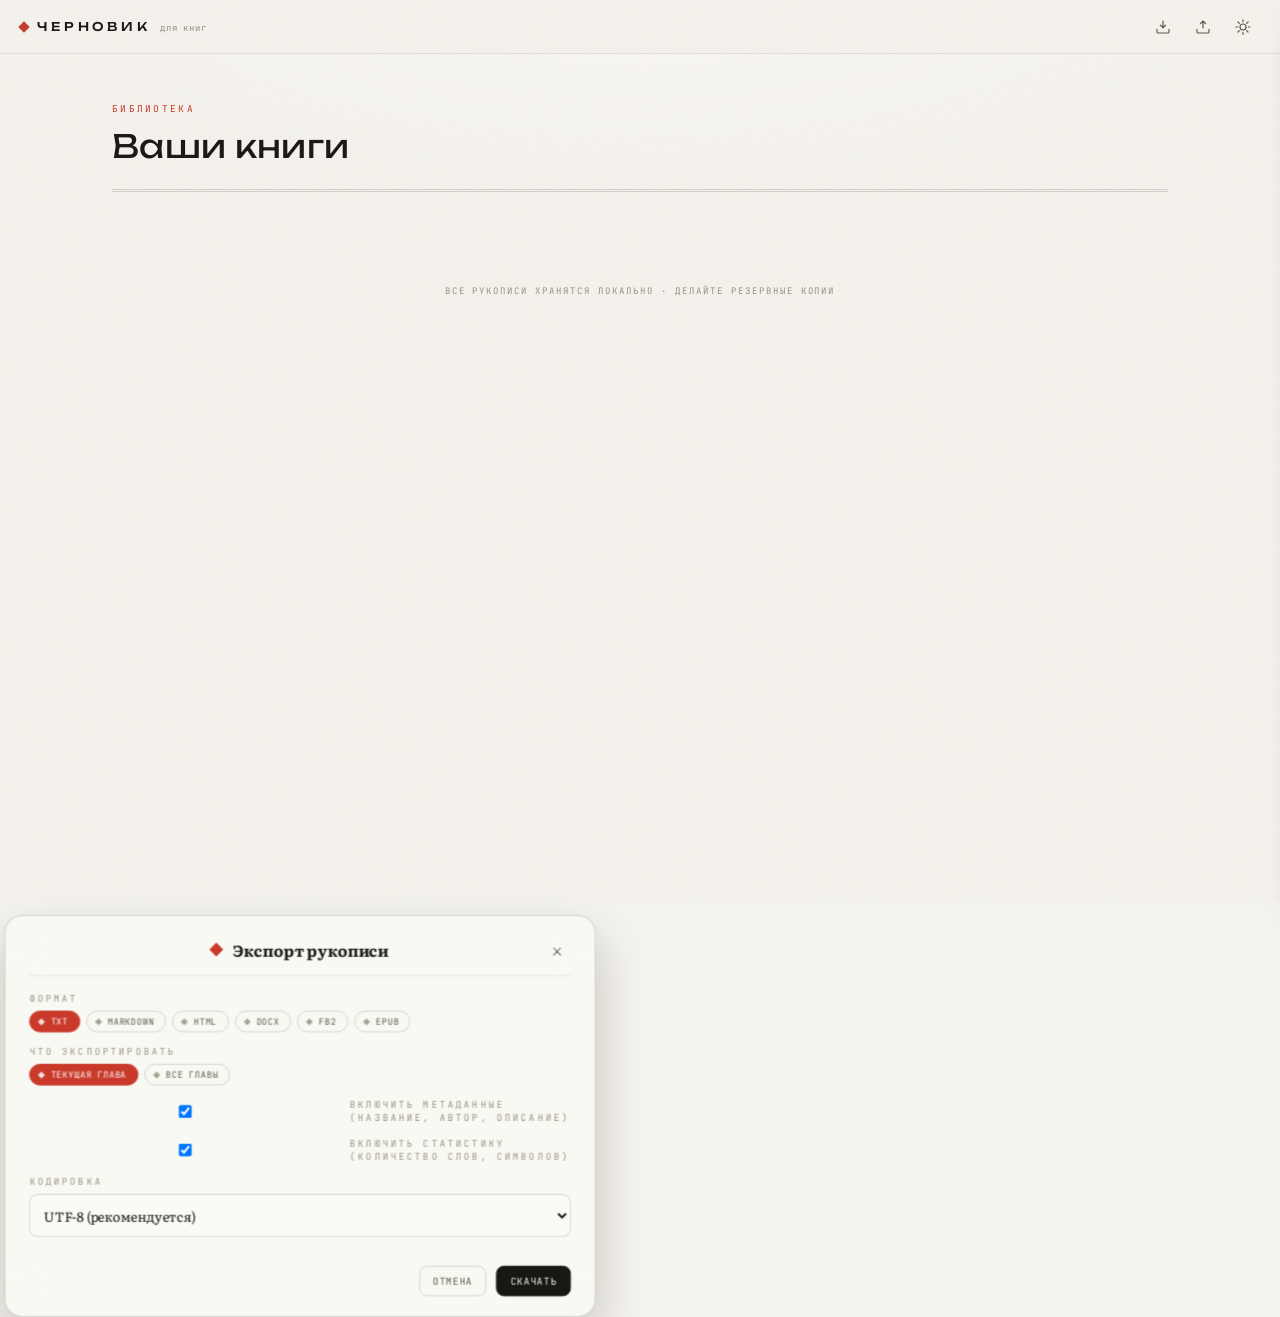
==== index.html @ ab29e0e0 "Разделение кода на файлы и улучшение структуры проекта * Key features implemented: - Создан файл .gi" ====
<!DOCTYPE html>
<html lang="ru" data-theme="light">
<head>
<meta charset="UTF-8">
<meta name="viewport" content="width=device-width, initial-scale=1">
<meta name="description" content="Черновик — минималистичное приложение для написания книг">
<title>Черновик — библиотека</title>

<link rel="icon" href="data:image/svg+xml,%3Csvg xmlns='http://www.w3.org/2000/svg' viewBox='0 0 32 32'%3E%3Crect width='32' height='32' rx='7' fill='%23191712'/%3E%3Crect x='11' y='11' width='10' height='10' fill='%23c93a2b' transform='rotate(45 16 16)'/%3E%3C/svg%3E">
<link rel="preconnect" href="https://fonts.googleapis.com">
<link rel="preconnect" href="https://fonts.gstatic.com" crossorigin>
<link href="https://fonts.googleapis.com/css2?family=Literata:ital,opsz,wght@0,7..72,300..700;1,7..72,300..700&family=Unbounded:wght@300;400;500;700&family=JetBrains+Mono:ital,wght@0,400;0,500;0,700;1,400&display=swap" rel="stylesheet">
<link rel="stylesheet" href="css/styles.css">
</head>
<body>

<!-- ═══════════════════════════════════════════════════════════════
     БИБЛИОТЕКА
     ═══════════════════════════════════════════════════════════════ -->
<section id="library" aria-label="Библиотека книг">
  <header class="lib-top">
    <div class="brand">
      <span class="dia" aria-hidden="true"></span>
      <b>ЧЕРНОВИК</b>
      <small>для книг</small>
    </div>
    <div class="lib-actions">
      <button class="ibtn" id="btnBackup" title="Резервная копия: скачать все книги" aria-label="Скачать резервную копию">
        <svg viewBox="0 0 24 24" fill="none" stroke="currentColor" stroke-width="1.6" stroke-linecap="round" stroke-linejoin="round" aria-hidden="true">
          <path d="M12 4v9m0 0 3.5-3.5M12 13 8.5 9.5"/>
          <path d="M4 15v3.5A1.5 1.5 0 0 0 5.5 20h13a1.5 1.5 0 0 0 1.5-1.5V15"/>
        </svg>
      </button>
      <button class="ibtn" id="btnRestore" title="Резервная копия: загрузить из файла" aria-label="Загрузить резервную копию">
        <svg viewBox="0 0 24 24" fill="none" stroke="currentColor" stroke-width="1.6" stroke-linecap="round" stroke-linejoin="round" aria-hidden="true">
          <path d="M12 13V4m0 0 3.5 3.5M12 4 8.5 7.5"/>
          <path d="M4 15v3.5A1.5 1.5 0 0 0 5.5 20h13a1.5 1.5 0 0 0 1.5-1.5V15"/>
        </svg>
      </button>
      <button class="ibtn btn-theme" title="Переключить тему" aria-label="Переключить тему">
        <svg class="ic-sun" viewBox="0 0 24 24" fill="none" stroke="currentColor" stroke-width="1.6" stroke-linecap="round" aria-hidden="true">
          <circle cx="12" cy="12" r="4"/>
          <path d="M12 2.5v2.5M12 19v2.5M2.5 12H5M19 12h2.5M5.3 5.3l1.8 1.8M16.9 16.9l1.8 1.8M18.7 5.3l-1.8 1.8M7.1 16.9l-1.8 1.8"/>
        </svg>
        <svg class="ic-moon" viewBox="0 0 24 24" fill="none" stroke="currentColor" stroke-width="1.6" stroke-linecap="round" style="display:none" aria-hidden="true">
          <path d="M20 13.5A8 8 0 0 1 10.5 4 8 8 0 1 0 20 13.5Z"/>
        </svg>
      </button>
    </div>
  </header>
  <div class="lib-body">
    <div class="lib-head">
      <div>
        <div class="lbl lbl-acc">Библиотека</div>
        <h1 class="lib-title">Ваши книги</h1>
      </div>
      <div class="lib-stats" id="libStats" aria-live="polite"></div>
    </div>
    <div class="shelf" id="shelf" role="list" aria-label="Список книг"></div>
    <div class="lib-foot">все рукописи хранятся локально · делайте резервные копии</div>
  </div>
</section>

<!-- ═══════════════════════════════════════════════════════════════
     ОБЗОР КНИГИ
     ═══════════════════════════════════════════════════════════════ -->
<section id="bookView" hidden aria-label="Обзор книги">
  <header class="bv-top">
    <div class="left">
      <button class="ibtn" id="bvBack" title="К списку книг" aria-label="Вернуться к списку книг">
        <svg viewBox="0 0 24 24" fill="none" stroke="currentColor" stroke-width="1.6" stroke-linecap="round" stroke-linejoin="round" aria-hidden="true">
          <path d="M15.5 4.5 8 12l7.5 7.5"/>
        </svg>
      </button>
      <div class="brand">
        <span class="dia" aria-hidden="true"></span>
        <b>ЧЕРНОВИК</b>
        <small>обзор книги</small>
      </div>
    </div>
    <div class="lib-actions">
      <button class="ibtn" id="bvOpen" title="Открыть в редакторе" aria-label="Открыть книгу в редакторе">
        <svg viewBox="0 0 24 24" fill="none" stroke="currentColor" stroke-width="1.6" stroke-linejoin="round" aria-hidden="true">
          <path d="M12 6.2C10 4.5 7.3 3.8 4 3.8v14c3.3 0 6 .7 8 2.4 2-1.7 4.7-2.4 8-2.4v-14c-3.3 0-6 .7-8 2.4Z"/>
          <path d="M12 6.2v14"/>
        </svg>
      </button>
      <button class="ibtn btn-theme" title="Переключить тему" aria-label="Переключить тему">
        <svg class="ic-sun" viewBox="0 0 24 24" fill="none" stroke="currentColor" stroke-width="1.6" stroke-linecap="round" aria-hidden="true">
          <circle cx="12" cy="12" r="4"/>
          <path d="M12 2.5v2.5M12 19v2.5M2.5 12H5M19 12h2.5M5.3 5.3l1.8 1.8M16.9 16.9l1.8 1.8M18.7 5.3l-1.8 1.8M7.1 16.9l-1.8 1.8"/>
        </svg>
        <svg class="ic-moon" viewBox="0 0 24 24" fill="none" stroke="currentColor" stroke-width="1.6" stroke-linecap="round" style="display:none" aria-hidden="true">
          <path d="M20 13.5A8 8 0 0 1 10.5 4 8 8 0 1 0 20 13.5Z"/>
        </svg>
      </button>
    </div>
  </header>
  <div class="bv-body">
    <div class="bv-head enter">
      <div class="bv-title-row">
        <span class="wv-dia" aria-hidden="true"></span>
        <h1 id="bvTitle"></h1>
        <span class="bv-type">книга</span>
      </div>
      <div class="bv-desc" id="bvDesc"></div>
      <div class="bv-stats" id="bvStats"></div>
    </div>
    <div class="bv-sec">
      <span class="lbl lbl-acc">Главы и их начало</span>
    </div>
    <div class="bv-grid" id="bvGrid" role="list" aria-label="Список глав"></div>
  </div>
</section>

<!-- ═══════════════════════════════════════════════════════════════
     РАБОЧЕЕ ПРОСТРАНСТВО
     ═══════════════════════════════════════════════════════════════ -->
<div id="workspace" hidden aria-label="Рабочее пространство">
  <aside id="side" aria-label="Панель навигации">
    <div class="brand">
      <span class="dia" aria-hidden="true"></span>
      <b>ЧЕРНОВИК</b>
      <small>для книг</small>
    </div>
    <div class="bookbox">
      <div class="lbl">Книга</div>
      <input id="bookTitle" autocomplete="off" spellcheck="false" aria-label="Название книги">
    </div>
    <div class="chapters-label">
      <span class="lbl">Главы</span>
      <span class="lbl" id="chCount"></span>
    </div>
    <div id="chlist" role="list" aria-label="Список глав"></div>
    <button id="addCh" aria-label="Добавить новую главу">+&nbsp;&nbsp;НОВАЯ ГЛАВА</button>
    <div class="side-foot">
      <span id="totalWords">0 слов</span>
      <span id="totalRead"></span>
    </div>
    <div id="sideRz" class="rz" title="Потяните, чтобы изменить ширину" aria-label="Изменить ширину панели"></div>
  </aside>

  <div id="main">
    <header id="topbar">
      <button class="ibtn" id="btnShelf" title="К списку книг" aria-label="Вернуться к списку книг">
        <svg viewBox="0 0 24 24" fill="none" stroke="currentColor" stroke-width="1.6" stroke-linejoin="round" aria-hidden="true">
          <path d="M4.5 4h4v16h-4zM10.5 4h4v16h-4zM16.6 5.4l3.9 1.1-4.1 13.9-3.9-1.1z"/>
        </svg>
      </button>
      <button class="ibtn" id="btnSide" title="Показать/скрыть панель глав" aria-label="Переключить панель глав">
        <svg viewBox="0 0 24 24" fill="none" stroke="currentColor" stroke-width="1.6" stroke-linecap="round" aria-hidden="true">
          <path d="M4 6h16M4 12h16M4 18h10"/>
        </svg>
      </button>
      <div class="crumb" aria-label="Навигационная цепочка">
        <b id="crumbBook"></b>
        <span class="cd" aria-hidden="true"></span>
        <span id="crumbCh"></span>
      </div>
      <span class="chip" id="wcTop">0 слов</span>
      <span class="tb-sep" aria-hidden="true"></span>
      <button class="ibtn" id="btnSearch" title="Поиск по рукописи · Ctrl+F" aria-label="Открыть поиск">
        <svg viewBox="0 0 24 24" fill="none" stroke="currentColor" stroke-width="1.6" stroke-linecap="round" aria-hidden="true">
          <circle cx="10.8" cy="10.8" r="6.2"/>
          <path d="m15.5 15.5 4.5 4.5"/>
        </svg>
      </button>
      <button class="ibtn" id="btnZen" title="Режим фокуса" aria-label="Включить режим фокуса">
        <svg viewBox="0 0 24 24" fill="none" stroke="currentColor" stroke-width="1.6" aria-hidden="true">
          <circle cx="12" cy="12" r="8.5"/>
          <circle cx="12" cy="12" r="2.6" fill="currentColor" stroke="none"/>
        </svg>
      </button>
      <button class="ibtn on" id="btnSpell" title="Орфография: вкл" aria-label="Переключить проверку орфографии">
        <svg class="spell-svg" viewBox="0 0 22 22" fill="none" aria-hidden="true">
          <text x="11" y="14" text-anchor="middle" font-size="13.5" font-family="Literata,Georgia,serif" font-weight="600" fill="currentColor">ё</text>
          <path class="wavy" d="M4 18.4q1.75-2 3.5 0t3.5 0 3.5 0 3.5 0" stroke="currentColor" stroke-width="1.2" stroke-linecap="round"/>
          <line class="offline" x1="4" y1="19" x2="18" y2="4" stroke="currentColor" stroke-width="1.4" stroke-linecap="round"/>
        </svg>
      </button>
      <button class="ibtn" id="btnWiki" title="Энциклопедия мира" aria-label="Открыть энциклопедию">
        <svg viewBox="0 0 24 24" fill="none" stroke="currentColor" stroke-width="1.6" stroke-linecap="round" aria-hidden="true">
          <circle cx="12" cy="12" r="8.5"/>
          <path d="M3.5 12h17"/>
          <path d="M12 3.5c2.6 2.3 3.9 5.1 3.9 8.5s-1.3 6.2-3.9 8.5c-2.6-2.3-3.9-5.1-3.9-8.5s1.3-6.2 3.9-8.5z"/>
        </svg>
      </button>
      <button class="ibtn btn-theme" title="Переключить тему" aria-label="Переключить тему">
        <svg class="ic-sun" viewBox="0 0 24 24" fill="none" stroke="currentColor" stroke-width="1.6" stroke-linecap="round" aria-hidden="true">
          <circle cx="12" cy="12" r="4"/>
          <path d="M12 2.5v2.5M12 19v2.5M2.5 12H5M19 12h2.5M5.3 5.3l1.8 1.8M16.9 16.9l1.8 1.8M18.7 5.3l-1.8 1.8M7.1 16.9l-1.8 1.8"/>
        </svg>
        <svg class="ic-moon" viewBox="0 0 24 24" fill="none" stroke="currentColor" stroke-width="1.6" stroke-linecap="round" style="display:none" aria-hidden="true">
          <path d="M20 13.5A8 8 0 0 1 10.5 4 8 8 0 1 0 20 13.5Z"/>
        </svg>
      </button>
      <button class="ibtn" id="btnExport" title="Экспорт рукописи" aria-label="Экспортировать рукопись">
        <svg viewBox="0 0 24 24" fill="none" stroke="currentColor" stroke-width="1.6" stroke-linecap="round" stroke-linejoin="round" aria-hidden="true">
          <path d="M12 4v10m0 0 4-4m-4 4-4-4M5 19h14"/>
        </svg>
      </button>
    </header>

    <div id="scroller">
      <main id="editor" contenteditable="true" spellcheck="true" lang="ru" role="textbox" aria-multiline="true" aria-label="Редактор текста"></main>
    </div>
    <div id="edRz" class="rz" title="Потяните, чтобы изменить ширину текста" aria-label="Изменить ширину редактора"></div>

    <footer id="statusbar">
      <span class="savebox">
        <span id="saveDot" aria-hidden="true"></span>
        <span id="saveTxt">Сохранено</span>
      </span>
      <span id="statRight"></span>
    </footer>
  </div>
</div>

<!-- ═══════════════════════════════════════════════════════════════
     ЭНЦИКЛОПЕДИЯ
     ═══════════════════════════════════════════════════════════════ -->
<div id="wikiPanel" aria-label="Энциклопедия мира">
  <div class="wp-head">
    <span class="wp-title">
      <span class="dia" aria-hidden="true"></span>
      Энциклопедия
      <span class="wp-count" id="wpCount"></span>
    </span>
    <button class="lbl lbl-btn" id="wpAdd" aria-label="Добавить новую статью">+ статья</button>
    <button class="sibtn" id="wpFull" title="Во весь экран" aria-label="Развернуть на весь экран">
      <svg viewBox="0 0 24 24" fill="none" stroke="currentColor" stroke-width="1.6" stroke-linecap="round" stroke-linejoin="round" aria-hidden="true">
        <path d="M4 9V4h5M20 9V4h-5M4 15v5h5M20 15v5h-5"/>
      </svg>
    </button>
    <button class="sibtn" id="wpClose" title="Закрыть" aria-label="Закрыть энциклопедию">
      <svg viewBox="0 0 24 24" fill="none" stroke="currentColor" stroke-width="1.8" stroke-linecap="round" aria-hidden="true">
        <path d="M6 6l12 12M18 6L6 18"/>
      </svg>
    </button>
  </div>
  <input id="wpSearch" autocomplete="off" placeholder="Поиск по миру книги…" aria-label="Поиск по энциклопедии">
  <div class="wp-filters" id="wpFilters" role="group" aria-label="Фильтры по типам"></div>
  <div class="wp-body fadebox f-bot" id="wpBody" role="list" aria-label="Список статей"></div>
  <div id="wikiRz" class="rz" title="Потяните, чтобы изменить ширину" aria-label="Изменить ширину панели"></div>
</div>

<!-- ═══════════════════════════════════════════════════════════════
     ПОИСК
     ═══════════════════════════════════════════════════════════════ -->
<div id="searchPanel" role="dialog" aria-label="Поиск по рукописи">
  <div class="sp-in">
    <svg viewBox="0 0 24 24" fill="none" stroke="currentColor" stroke-width="1.6" stroke-linecap="round" aria-hidden="true">
      <circle cx="10.8" cy="10.8" r="6.2"/>
      <path d="m15.5 15.5 4.5 4.5"/>
    </svg>
    <input id="spInput" autocomplete="off" placeholder="Поиск по рукописи…" aria-label="Введите запрос для поиска">
    <span id="spCount" aria-live="polite"></span>
    <button class="sibtn" id="spClose" title="Закрыть" aria-label="Закрыть поиск">
      <svg viewBox="0 0 24 24" fill="none" stroke="currentColor" stroke-width="1.8" stroke-linecap="round" aria-hidden="true">
        <path d="M6 6l12 12M18 6L6 18"/>
      </svg>
    </button>
  </div>
  <div class="sp-res fadebox" id="spRes" role="list" aria-label="Результаты поиска"></div>
</div>

<!-- ═══════════════════════════════════════════════════════════════
     ВСПОМОГАТЕЛЬНЫЕ ЭЛЕМЕНТЫ
     ═══════════════════════════════════════════════════════════════ -->
<div id="veil" aria-hidden="true"></div>
<button id="zenpill" aria-label="Выйти из режима фокуса">РЕЖИМ ФОКУСА — ESC, ЧТОБЫ ВЫЙТИ</button>
<input type="file" id="restoreInput" accept=".json,application/json" aria-hidden="true">

<!-- ═══════════════════════════════════════════════════════════════
     МОДАЛКА СТАТЬИ
     ═══════════════════════════════════════════════════════════════ -->
<div id="wikiModal" role="dialog" aria-label="Редактирование статьи">
  <div class="wm-card">
    <div class="wm-head">
      <span class="wv-dia" aria-hidden="true"></span>
      <b id="wmTitle">Новая статья</b>
      <span class="wv-type" id="wmTypeBadge"></span>
      <button class="sibtn" id="wmClose" style="color:var(--ink2)" aria-label="Закрыть">
        <svg viewBox="0 0 24 24" fill="none" stroke="currentColor" stroke-width="1.8" stroke-linecap="round" aria-hidden="true">
          <path d="M6 6l12 12M18 6L6 18"/>
        </svg>
      </button>
    </div>
    <div class="m-field">
      <span class="lbl">Название</span>
      <input id="wmName" autocomplete="off" placeholder="Туманная Гавань" aria-label="Название статьи">
    </div>
    <div class="m-field">
      <span class="lbl">Тип</span>
      <div class="type-chips" id="wmTypeChips" role="group" aria-label="Выбор типа статьи"></div>
    </div>
    <div class="m-field">
      <span class="lbl">Описание</span>
      <textarea id="wmDesc" placeholder="портовый город на северном побережье…" aria-label="Описание статьи"></textarea>
    </div>
    <div class="wm-sec">
      <div class="lbl" style="margin-bottom:8px">Упоминания в тексте</div>
      <div id="wmPrev" aria-live="polite"></div>
    </div>
    <div class="wv-foot" style="padding:16px 0 6px">
      <button class="m-btn danger" id="wmDelete" aria-label="Удалить статью">УДАЛИТЬ</button>
      <span style="flex:1"></span>
      <button class="m-btn" id="wmCancel" aria-label="Отменить изменения">ОТМЕНА</button>
      <button class="m-btn primary" id="wmSave" aria-label="Сохранить статью">СОХРАНИТЬ</button>
    </div>
  </div>
</div>

<!-- ═══════════════════════════════════════════════════════════════
     МОДАЛКА ЭКСПОРТА
     ═══════════════════════════════════════════════════════════════ -->
<div id="exportModal" role="dialog" aria-label="Экспорт рукописи">
  <div class="wm-card">
    <div class="wm-head">
      <span class="wv-dia" aria-hidden="true"></span>
      <b>Экспорт рукописи</b>
      <button class="sibtn" id="exClose" style="color:var(--ink2)" aria-label="Закрыть">
        <svg viewBox="0 0 24 24" fill="none" stroke="currentColor" stroke-width="1.8" stroke-linecap="round" aria-hidden="true">
          <path d="M6 6l12 12M18 6L6 18"/>
        </svg>
      </button>
    </div>
    
    <div class="m-field">
      <span class="lbl">Формат</span>
      <div class="type-chips" id="exFormats" role="group" aria-label="Выбор формата">
        <button class="wp-f on" data-fmt="txt" aria-pressed="true">TXT</button>
        <button class="wp-f" data-fmt="md" aria-pressed="false">Markdown</button>
        <button class="wp-f" data-fmt="html" aria-pressed="false">HTML</button>
        <button class="wp-f" data-fmt="docx" aria-pressed="false">DOCX</button>
        <button class="wp-f" data-fmt="fb2" aria-pressed="false">FB2</button>
        <button class="wp-f" data-fmt="epub" aria-pressed="false">EPUB</button>
      </div>
    </div>
    
    <div class="m-field">
      <span class="lbl">Что экспортировать</span>
      <div class="type-chips" id="exScope" role="group" aria-label="Выбор содержимого">
        <button class="wp-f on" data-scope="current" aria-pressed="true">Текущая глава</button>
        <button class="wp-f" data-scope="all" aria-pressed="false">Все главы</button>
      </div>
    </div>
    
    <div class="m-field">
      <label class="lbl" style="display:flex;align-items:center;gap:8px;cursor:pointer">
        <input type="checkbox" id="exIncludeMeta" checked>
        <span>Включить метаданные (название, автор, описание)</span>
      </label>
    </div>
    
    <div class="m-field">
      <label class="lbl" style="display:flex;align-items:center;gap:8px;cursor:pointer">
        <input type="checkbox" id="exIncludeStats" checked>
        <span>Включить статистику (количество слов, символов)</span>
      </label>
    </div>
    
    <div class="m-field">
      <span class="lbl">Кодировка</span>
      <select id="exEncoding" style="width:100%;padding:10px;border:1px solid var(--line);border-radius:9px;background:var(--card);color:var(--ink);font-family:var(--f-serif);font-size:13.5px">
        <option value="utf-8">UTF-8 (рекомендуется)</option>
        <option value="windows-1251">Windows-1251 (CP1251)</option>
      </select>
    </div>
    
    <div class="wv-foot" style="padding:16px 0 6px">
      <span style="flex:1"></span>
      <button class="m-btn" id="exCancel" aria-label="Отменить экспорт">ОТМЕНА</button>
      <button class="m-btn primary" id="exDownload" aria-label="Скачать файл">СКАЧАТЬ</button>
    </div>
  </div>
</div>

<script src="js/app.js"></script>
</body>
</html>
---- css/styles.css ----
/* ═══════════════════════════════════════════════════════════════
   ПЕРЕМЕННЫЕ И ТЕМЫ
   ═══════════════════════════════════════════════════════════════ */
:root {
  /* Цвета светлой темы */
  --bg: #f4f2ec;
  --panel: #edeadf;
  --card: #fbfaf5;
  --glow: rgba(255, 255, 255, 0.55);
  --ink: #191712;
  --ink2: #5d594c;
  --ink3: #97927f;
  --line: rgba(25, 23, 18, 0.16);
  --line2: rgba(25, 23, 18, 0.08);
  --accent: #c93a2b;
  --accent-hover: #a82d21;
  --sel: rgba(201, 58, 43, 0.16);
  --hover: rgba(25, 23, 18, 0.06);
  --shadow-sm: 0 2px 8px rgba(25, 23, 18, 0.08);
  --shadow: 0 14px 34px rgba(25, 23, 18, 0.16);
  --shadow-lg: 0 22px 48px rgba(25, 23, 18, 0.22);

  /* Стекло */
  --card-glass: rgba(251, 250, 245, 0.82);
  --panel-glass: rgba(237, 234, 223, 0.93);
  --veil-glass: rgba(244, 242, 236, 0.5);

  /* Размеры */
  --side-w: 272px;
  --wiki-w: 390px;
  --ed-w: 660px;

  /* Шрифты */
  --f-serif: 'Literata', Georgia, 'Times New Roman', serif;
  --f-ui: 'JetBrains Mono', ui-monospace, Menlo, monospace;
  --f-disp: 'Unbounded', var(--f-ui);

  /* Анимации */
  --ease-out: cubic-bezier(0.2, 0.7, 0.2, 1);
  --ease-in-out: cubic-bezier(0.4, 0, 0.2, 1);
  --transition-fast: 0.15s;
  --transition: 0.3s;
  --transition-slow: 0.45s;
}

[data-theme="dark"] {
  --bg: #161411;
  --panel: #131110;
  --card: #201d18;
  --glow: rgba(255, 255, 255, 0.03);
  --ink: #e9e4d6;
  --ink2: #a49d8c;
  --ink3: #6e695c;
  --line: rgba(233, 228, 214, 0.18);
  --line2: rgba(233, 228, 214, 0.08);
  --accent: #ff5b45;
  --accent-hover: #ff4433;
  --sel: rgba(255, 91, 69, 0.22);
  --hover: rgba(233, 228, 214, 0.07);
  --shadow-sm: 0 2px 8px rgba(0, 0, 0, 0.3);
  --shadow: 0 16px 40px rgba(0, 0, 0, 0.55);
  --shadow-lg: 0 24px 56px rgba(0, 0, 0, 0.65);
  --card-glass: rgba(32, 29, 24, 0.8);
  --panel-glass: rgba(19, 17, 16, 0.92);
  --veil-glass: rgba(10, 9, 7, 0.52);
}

/* ═══════════════════════════════════════════════════════════════
   БАЗОВЫЕ СТИЛИ
   ═══════════════════════════════════════════════════════════════ */
* {
  box-sizing: border-box;
  margin: 0;
  padding: 0;
}

*[hidden] {
  display: none !important;
}

html, body {
  height: 100%;
}

body {
  background: var(--bg);
  color: var(--ink);
  font-family: var(--f-serif);
  overflow: hidden;
  -webkit-font-smoothing: antialiased;
  text-rendering: optimizeLegibility;
  transition: background-color var(--transition-slow), color var(--transition-slow);
}

::selection {
  background: var(--sel);
}

/* Текстура шума для глубины */
body::after {
  content: "";
  position: fixed;
  inset: 0;
  z-index: 200;
  pointer-events: none;
  opacity: 0.04;
  background-image: url("data:image/svg+xml,%3Csvg xmlns='http://www.w3.org/2000/svg' width='140' height='140'%3E%3Cfilter id='n'%3E%3CfeTurbulence type='fractalNoise' baseFrequency='0.9' numOctaves='2'/%3E%3C/filter%3E%3Crect width='140' height='140' filter='url(%23n)'/%3E%3C/svg%3E");
}

button {
  font: inherit;
  color: inherit;
  background: none;
  border: 0;
  cursor: pointer;
  transition: all var(--transition-fast) var(--ease-out);
}

button:active {
  transform: scale(0.96);
}

:focus-visible {
  outline: 2px solid var(--accent);
  outline-offset: 2px;
}

#editor:focus-visible {
  outline: none;
}

/* ═══════════════════════════════════════════════════════════════
   СКРОЛЛБАРЫ
   ═══════════════════════════════════════════════════════════════ */
::-webkit-scrollbar {
  width: 9px;
  height: 9px;
}

::-webkit-scrollbar-thumb {
  background: var(--line);
  border-radius: 9px;
  border: 2px solid transparent;
  background-clip: content-box;
  transition: background var(--transition-fast);
}

::-webkit-scrollbar-thumb:hover {
  background: var(--accent);
  background-clip: content-box;
}

* {
  scrollbar-width: thin;
  scrollbar-color: var(--line) transparent;
}

.wm-card::-webkit-scrollbar,
.sp-res::-webkit-scrollbar,
.wv-col .col-body::-webkit-scrollbar,
#wvQuotes::-webkit-scrollbar,
.bv-card .bv-ex::-webkit-scrollbar {
  width: 5px;
  height: 5px;
}

.wm-card::-webkit-scrollbar-thumb,
.sp-res::-webkit-scrollbar-thumb,
.wv-col .col-body::-webkit-scrollbar-thumb,
#wvQuotes::-webkit-scrollbar-thumb,
.bv-card .bv-ex::-webkit-scrollbar-thumb {
  background: var(--line);
  border: none;
  border-radius: 5px;
}

/* ═══════════════════════════════════════════════════════════════
   ПЛАВНЫЕ КРАЯ ПРОКРУТКИ
   ═══════════════════════════════════════════════════════════════ */
.fadebox {
  --ft: 16px;
  --fb: 16px;
  -webkit-mask-image: linear-gradient(to bottom, transparent 0, #000 var(--ft), #000 calc(100% - var(--fb)), transparent 100%);
  mask-image: linear-gradient(to bottom, transparent 0, #000 var(--ft), #000 calc(100% - var(--fb)), transparent 100%);
}

.fadebox:not(.f-top) {
  --ft: 0px;
}

.fadebox:not(.f-bot) {
  --fb: 0px;
}

/* ═══════════════════════════════════════════════════════════════
   КОМПОНЕНТЫ: МЕТКИ И КНОПКИ
   ═══════════════════════════════════════════════════════════════ */
.lbl {
  font-family: var(--f-ui);
  font-size: 9.5px;
  letter-spacing: 0.24em;
  text-transform: uppercase;
  color: var(--ink3);
  user-select: none;
}

.lbl-acc {
  color: var(--accent);
}

.lbl-btn {
  cursor: pointer;
  letter-spacing: 0.14em;
  transition: color var(--transition-fast), transform var(--transition-fast);
}

.lbl-btn:hover {
  color: var(--accent);
  transform: translateY(-1px);
}

.brand {
  display: flex;
  align-items: center;
  gap: 9px;
}

.brand .dia {
  width: 8px;
  height: 8px;
  background: var(--accent);
  transform: rotate(45deg);
  flex: 0 0 auto;
  transition: transform var(--transition) var(--ease-out);
}

.brand:hover .dia {
  transform: rotate(225deg) scale(1.1);
}

.brand b {
  font-family: var(--f-disp);
  font-weight: 500;
  font-size: 12px;
  letter-spacing: 0.32em;
}

.brand small {
  font-family: var(--f-ui);
  font-size: 9px;
  color: var(--ink3);
  letter-spacing: 0.1em;
  margin-top: 2px;
}

/* Иконочные кнопки */
.ibtn {
  width: 34px;
  height: 34px;
  border-radius: 9px;
  display: grid;
  place-items: center;
  color: var(--ink2);
  transition: all var(--transition-fast) var(--ease-out);
  flex: 0 0 auto;
  position: relative;
  overflow: hidden;
}

.ibtn::before {
  content: "";
  position: absolute;
  inset: 0;
  background: radial-gradient(circle at center, var(--accent), transparent);
  opacity: 0;
  transform: scale(0);
  transition: transform var(--transition) var(--ease-out), opacity var(--transition);
}

.ibtn:hover::before {
  opacity: 0.15;
  transform: scale(1.5);
}

.ibtn:hover {
  background: var(--hover);
  color: var(--ink);
  transform: translateY(-1px);
}

.ibtn:active {
  transform: scale(0.92);
}

.ibtn.on {
  color: var(--accent);
  background: var(--sel);
}

.ibtn svg {
  width: 18px;
  height: 18px;
  position: relative;
  z-index: 1;
}

/* Маленькие иконочные кнопки */
.sibtn {
  width: 28px;
  height: 28px;
  border-radius: 8px;
  display: grid;
  place-items: center;
  color: var(--ink3);
  transition: all var(--transition-fast) var(--ease-out);
  flex: 0 0 auto;
}

.sibtn:hover {
  background: var(--hover);
  color: var(--accent);
  transform: translateY(-1px);
}

.sibtn svg {
  width: 14px;
  height: 14px;
}

/* ═══════════════════════════════════════════════════════════════
   ОРФОГРАФИЯ
   ═══════════════════════════════════════════════════════════════ */
.spell-svg {
  width: 22px;
  height: 22px;
  display: block;
}

#btnSpell .offline {
  display: none;
}

#btnSpell:not(.on) .offline {
  display: block;
}

#btnSpell:not(.on) .wavy {
  opacity: 0.35;
}

#editor ::spelling-error {
  text-decoration: underline wavy var(--accent) !important;
  text-decoration-thickness: 1.4px;
}

#editor ::grammar-error {
  text-decoration: underline wavy var(--accent) !important;
  text-decoration-thickness: 1.4px;
}

/* Подсветка при переходе */
.hit-flash {
  color: var(--accent);
  background: var(--sel);
  border-radius: 3px;
  padding: 0 2px;
  box-shadow: 0 0 0 2px var(--sel);
  animation: flashPulse 0.6s var(--ease-out);
}

@keyframes flashPulse {
  0% {
    box-shadow: 0 0 0 0 var(--sel);
  }
  50% {
    box-shadow: 0 0 0 8px transparent;
  }
  100% {
    box-shadow: 0 0 0 2px var(--sel);
  }
}

/* ═══════════════════════════════════════════════════════════════
   БИБЛИОТЕКА
   ═══════════════════════════════════════════════════════════════ */
#library {
  height: 100dvh;
  display: flex;
  flex-direction: column;
  overflow-y: auto;
  background: radial-gradient(1100px 420px at 50% -8%, var(--glow), transparent 62%), var(--bg);
}

.lib-top {
  height: 54px;
  flex: 0 0 54px;
  display: flex;
  align-items: center;
  justify-content: space-between;
  padding: 0 20px;
  border-bottom: 1px solid var(--line2);
  user-select: none;
  position: sticky;
  top: 0;
  background: var(--bg);
  z-index: 10;
  transition: background-color var(--transition-slow);
}

.lib-actions {
  display: flex;
  gap: 6px;
  align-items: center;
}

.lib-body {
  max-width: 1120px;
  width: 100%;
  margin: 0 auto;
  padding: 48px 32px 70px;
}

.lib-head {
  display: flex;
  align-items: flex-end;
  justify-content: space-between;
  gap: 24px;
  border-bottom: 3px double var(--line);
  padding-bottom: 24px;
}

.lib-title {
  font-family: var(--f-disp);
  font-weight: 400;
  font-size: clamp(24px, 4vw, 32px);
  letter-spacing: 0.01em;
  margin-top: 12px;
  line-height: 1.2;
}

.lib-stats {
  font-family: var(--f-ui);
  font-size: 11px;
  color: var(--ink2);
  text-align: right;
  letter-spacing: 0.04em;
  line-height: 1.8;
  white-space: nowrap;
  padding-bottom: 4px;
}

.shelf {
  display: grid;
  grid-template-columns: repeat(auto-fill, minmax(216px, 1fr));
  gap: 28px;
  margin-top: 40px;
}

.lib-foot {
  margin-top: 52px;
  text-align: center;
  font-family: var(--f-ui);
  font-size: 9px;
  letter-spacing: 0.22em;
  text-transform: uppercase;
  color: var(--ink3);
  line-height: 1.6;
}

#restoreInput {
  display: none;
}

/* Обложки книг */
.cover {
  position: relative;
  display: flex;
  flex-direction: column;
  text-align: left;
  background: var(--card);
  border: 1px solid var(--line2);
  border-radius: 3px 10px 10px 3px;
  overflow: hidden;
  padding: 20px 18px 16px 28px;
  min-height: 258px;
  cursor: pointer;
  box-shadow: var(--shadow-sm);
  transition: all var(--transition) var(--ease-out);
}

.cover::before {
  content: "";
  position: absolute;
  left: 0;
  top: 0;
  bottom: 0;
  width: 7px;
  background: linear-gradient(90deg, rgba(0, 0, 0, 0.22), transparent 45%), var(--c, var(--accent));
  transition: width var(--transition) var(--ease-out);
}

.cover::after {
  content: "";
  position: absolute;
  left: 12px;
  top: 9px;
  bottom: 9px;
  width: 1px;
  background: var(--line2);
}

.cover:hover {
  transform: translateY(-6px) scale(1.02);
  box-shadow: var(--shadow-lg);
  border-color: var(--accent);
}

.cover:hover::before {
  width: 9px;
}

.cover.boot {
  animation: rise 0.5s var(--ease-out) both;
}

.cv-top {
  display: flex;
  align-items: center;
  justify-content: space-between;
  position: relative;
}

.cv-dia {
  width: 9px;
  height: 9px;
  background: var(--c, var(--accent));
  transform: rotate(45deg);
  transition: transform var(--transition) var(--ease-out);
}

.cover:hover .cv-dia {
  transform: rotate(225deg) scale(1.2);
}

.cv-tools {
  display: flex;
  gap: 4px;
  opacity: 0;
  transition: opacity var(--transition-fast);
}

.cover:hover .cv-tools,
.cover:focus-within .cv-tools {
  opacity: 1;
}

.cv-tools button {
  width: 24px;
  height: 24px;
  border-radius: 6px;
  display: grid;
  place-items: center;
  color: var(--ink3);
  background: var(--bg);
  border: 1px solid var(--line2);
  transition: all var(--transition-fast) var(--ease-out);
}

.cv-tools button:hover {
  color: var(--accent);
  border-color: var(--accent);
  transform: scale(1.1);
}

.cv-tools svg {
  width: 12px;
  height: 12px;
}

.cv-title {
  font-weight: 600;
  font-size: 20px;
  line-height: 1.32;
  margin-top: 15px;
  position: relative;
  display: -webkit-box;
  -webkit-line-clamp: 3;
  -webkit-box-orient: vertical;
  overflow: hidden;
  transition: color var(--transition-fast);
}

.cover:hover .cv-title {
  color: var(--accent);
}

.cv-rule {
  width: 26px;
  height: 2px;
  background: var(--c, var(--accent));
  margin-top: auto;
  margin-bottom: 13px;
  position: relative;
  transition: width var(--transition) var(--ease-out);
}

.cover:hover .cv-rule {
  width: 36px;
}

.cv-meta {
  display: flex;
  align-items: center;
  gap: 8px;
  font-family: var(--f-ui);
  font-size: 9.5px;
  color: var(--ink2);
  letter-spacing: 0.02em;
  position: relative;
}

.cv-dot {
  width: 3px;
  height: 3px;
  background: var(--ink3);
  transform: rotate(45deg);
  flex: 0 0 auto;
}

.cv-time {
  display: block;
  font-family: var(--f-ui);
  font-size: 9px;
  color: var(--ink3);
  margin-top: 7px;
  position: relative;
}

/* Новая книга */
.cover.new {
  border: 1.5px dashed var(--line);
  background: transparent;
  box-shadow: none;
  align-items: center;
  justify-content: center;
  gap: 8px;
  color: var(--ink3);
}

.cover.new::before,
.cover.new::after {
  display: none;
}

.cover.new:hover {
  border-color: var(--accent);
  color: var(--accent);
  background: var(--sel);
  transform: translateY(-6px);
}

.nc-dia {
  width: 12px;
  height: 12px;
  border: 1.5px solid currentColor;
  transform: rotate(45deg);
  margin-bottom: 8px;
  transition: all 0.35s cubic-bezier(0.3, 1.6, 0.4, 1);
}

.cover.new:hover .nc-dia {
  background: var(--accent);
  border-color: var(--accent);
  transform: rotate(225deg) scale(1.3);
}

.nc-t {
  font-weight: 600;
  font-size: 16px;
}

.nc-h {
  font-family: var(--f-ui);
  font-size: 9px;
  letter-spacing: 0.2em;
  opacity: 0.7;
  text-transform: uppercase;
}

/* ═══════════════════════════════════════════════════════════════
   ОБЗОР КНИГИ
   ═══════════════════════════════════════════════════════════════ */
#bookView {
  height: 100dvh;
  display: flex;
  flex-direction: column;
  overflow-y: auto;
  background: radial-gradient(1100px 420px at 50% -8%, var(--glow), transparent 62%), var(--bg);
}

.bv-top {
  height: 54px;
  flex: 0 0 54px;
  display: flex;
  align-items: center;
  justify-content: space-between;
  padding: 0 14px;
  border-bottom: 1px solid var(--line2);
  user-select: none;
  position: sticky;
  top: 0;
  background: var(--bg);
  z-index: 10;
  transition: background-color var(--transition-slow);
}

.bv-top .left {
  display: flex;
  align-items: center;
  gap: 10px;
}

.bv-body {
  max-width: 1160px;
  width: 100%;
  margin: 0 auto;
  padding: 46px 32px 70px;
}

.bv-head {
  text-align: center;
}

.bv-title-row {
  display: flex;
  align-items: center;
  justify-content: center;
  gap: 14px;
}

#bvTitle {
  font-family: var(--f-disp);
  font-weight: 500;
  font-size: clamp(20px, 3.4vw, 28px);
  letter-spacing: 0.02em;
  line-height: 1.2;
}

.bv-type {
  font-family: var(--f-ui);
  font-size: 9px;
  letter-spacing: 0.26em;
  color: var(--accent);
  text-transform: uppercase;
}

.bv-desc {
  margin: 14px auto 0;
  color: var(--ink2);
  font-size: 14px;
  line-height: 1.7;
  max-width: 760px;
}

.bv-stats {
  margin-top: 10px;
  font-family: var(--f-ui);
  font-size: 9.5px;
  color: var(--ink3);
  letter-spacing: 0.12em;
  text-transform: uppercase;
}

.bv-sec {
  margin: 40px 0 0;
  text-align: center;
}

.bv-grid {
  display: grid;
  grid-template-columns: repeat(auto-fill, minmax(252px, 1fr));
  gap: 16px;
  margin-top: 16px;
}

.bv-card {
  display: flex;
  flex-direction: column;
  gap: 8px;
  background: var(--card-glass);
  border: 1px solid var(--line2);
  border-radius: 12px;
  padding: 12px 12px 10px;
  cursor: pointer;
  transition: all var(--transition-fast) var(--ease-out);
  backdrop-filter: blur(10px);
  -webkit-backdrop-filter: blur(10px);
  animation: rise 0.5s var(--ease-out) both;
  text-align: left;
  min-height: 220px;
}

.bv-card:hover {
  border-color: var(--accent);
  transform: translateY(-3px);
  box-shadow: var(--shadow);
}

.bv-card.cur {
  box-shadow: inset 0 0 0 1.5px var(--accent);
}

.bv-ch {
  display: flex;
  justify-content: space-between;
  align-items: baseline;
  gap: 8px;
  font-family: var(--f-ui);
  font-size: 9.5px;
  letter-spacing: 0.18em;
  text-transform: uppercase;
  color: var(--ink3);
}

.bv-ch b {
  color: var(--accent);
  font-weight: 500;
}

.bv-ct {
  font-weight: 600;
  font-size: 14.5px;
  line-height: 1.4;
}

.bv-ex {
  display: flex;
  flex-direction: column;
  gap: 7px;
}

.bv-box {
  border: 1px solid var(--line2);
  border-radius: 9px;
  padding: 8px 10px;
  font-size: 12px;
  line-height: 1.55;
  color: var(--ink2);
  transition: border-color var(--transition-fast);
}

.bv-box:hover {
  border-color: var(--line);
}

.bv-box.sep {
  text-align: center;
  color: var(--ink3);
  letter-spacing: 0.4em;
  border-style: dashed;
}

.bv-meta {
  font-family: var(--f-ui);
  font-size: 8.5px;
  color: var(--ink3);
  letter-spacing: 0.06em;
  margin-top: auto;
  padding-top: 2px;
}

.bv-meta .here {
  color: var(--accent);
  font-weight: 600;
}

.bv-card.new {
  border: 1.5px dashed var(--line);
  background: transparent;
  align-items: center;
  justify-content: center;
  min-height: 140px;
  color: var(--ink3);
  gap: 8px;
}

.bv-card.new:hover {
  border-color: var(--accent);
  color: var(--accent);
  background: var(--sel);
  box-shadow: none;
}

.bv-card.new .nc-dia {
  margin-bottom: 0;
}

/* ═══════════════════════════════════════════════════════════════
   РАБОЧЕЕ ПРОСТРАНСТВО
   ═══════════════════════════════════════════════════════════════ */
#workspace {
  display: flex;
  height: 100dvh;
}

aside {
  width: var(--side-w);
  flex: 0 0 var(--side-w);
  background: var(--panel);
  border-right: 1px solid var(--line2);
  display: flex;
  flex-direction: column;
  z-index: 40;
  position: relative;
  transition: margin var(--transition-slow) var(--ease-in-out),
              background-color var(--transition-slow),
              width var(--transition-fast),
              flex-basis var(--transition-fast);
}

body.side-hidden aside {
  margin-left: calc(-1 * var(--side-w));
}

body.zen aside {
  margin-left: calc(-1 * var(--side-w));
}

aside .brand {
  padding: 22px 20px 6px;
}

.bookbox {
  padding: 16px 20px 10px;
}

#bookTitle {
  width: 100%;
  margin-top: 7px;
  background: transparent;
  border: 0;
  border-bottom: 1px solid var(--line2);
  outline: none;
  font-family: var(--f-serif);
  font-weight: 600;
  font-size: 15.5px;
  color: var(--ink);
  padding: 5px 2px;
  transition: border-color var(--transition-fast);
}

#bookTitle:focus {
  border-color: var(--accent);
}

.chapters-label {
  padding: 14px 22px 6px;
  display: flex;
  justify-content: space-between;
  align-items: baseline;
}

#chlist {
  flex: 1;
  overflow-y: auto;
  padding: 2px 10px 10px;
  border-radius: 10px;
  min-height: 70px;
}

/* Главы */
.ch {
  display: flex;
  align-items: center;
  gap: 10px;
  padding: 8px 10px;
  border-radius: 9px;
  cursor: grab;
  position: relative;
  transition: all var(--transition-fast) var(--ease-out);
}

.ch:active {
  cursor: grabbing;
}

.ch.boot {
  animation: rise 0.4s var(--ease-out) both;
}

.ch:hover {
  background: var(--hover);
  transform: translateX(3px);
}

.ch.active {
  background: var(--hover);
}

.ch.active::before {
  content: "";
  position: absolute;
  left: -1px;
  top: 8px;
  bottom: 8px;
  width: 2.5px;
  background: var(--accent);
  border-radius: 2px;
  animation: slideIn var(--transition) var(--ease-out);
}

@keyframes slideIn {
  from {
    transform: scaleY(0);
  }
  to {
    transform: scaleY(1);
  }
}

.ch.drag {
  opacity: 0.35;
}

.ch.drop-before {
  box-shadow: inset 0 2.5px 0 var(--accent);
}

.ch.drop-after {
  box-shadow: inset 0 -2.5px 0 var(--accent);
}

#chlist.drop-end {
  box-shadow: inset 0 -2.5px 0 var(--accent);
}

.ch .num {
  font-family: var(--f-ui);
  font-size: 9px;
  color: var(--ink3);
  width: 25px;
  height: 18px;
  flex: 0 0 auto;
  display: grid;
  place-items: center;
  border: 1px solid var(--line2);
  border-radius: 5px;
  transition: all var(--transition-fast);
}

.ch.active .num {
  color: var(--accent);
  border-color: var(--accent);
  background: var(--sel);
}

.ch .ttl {
  flex: 1;
  font-size: 13.5px;
  font-weight: 500;
  white-space: nowrap;
  overflow: hidden;
  text-overflow: ellipsis;
  color: var(--ink);
}

.ch .wc {
  font-family: var(--f-ui);
  font-size: 9.5px;
  color: var(--ink3);
  transition: opacity var(--transition-fast);
}

.ch .del {
  position: absolute;
  right: 9px;
  width: 20px;
  height: 20px;
  border-radius: 6px;
  display: grid;
  place-items: center;
  color: var(--ink3);
  opacity: 0;
  transition: all var(--transition-fast);
  font-size: 14px;
  line-height: 1;
}

.ch:hover .del {
  opacity: 1;
}

.ch:hover .wc {
  opacity: 0;
}

.ch .del:hover {
  color: var(--accent);
  background: var(--sel);
  transform: scale(1.1);
}

#addCh {
  margin: 8px 12px 12px;
  padding: 10px;
  border: 1px dashed var(--line);
  border-radius: 9px;
  font-family: var(--f-ui);
  font-size: 10.5px;
  letter-spacing: 0.14em;
  color: var(--ink2);
  transition: all var(--transition) var(--ease-out);
  width: calc(100% - 24px);
}

#addCh:hover {
  border-color: var(--accent);
  color: var(--accent);
  background: var(--sel);
  transform: translateY(-2px);
}

.side-foot {
  padding: 13px 22px;
  border-top: 1px solid var(--line2);
  font-family: var(--f-ui);
  font-size: 10px;
  color: var(--ink3);
  display: flex;
  justify-content: space-between;
  gap: 8px;
}

/* Ручки изменения размера */
.rz {
  position: absolute;
  z-index: 46;
  background: transparent;
  transition: background var(--transition-fast);
  touch-action: none;
  user-select: none;
}

#sideRz {
  top: 0;
  bottom: 0;
  right: -2px;
  width: 5px;
  cursor: col-resize;
}

#sideRz:hover,
#sideRz.on {
  background: var(--accent);
}

#wikiRz {
  top: 0;
  bottom: 0;
  left: -2px;
  width: 5px;
  cursor: col-resize;
}

#wikiRz:hover,
#wikiRz.on {
  background: var(--accent);
}

#edRz {
  position: fixed;
  top: 22%;
  bottom: 22%;
  width: 6px;
  cursor: col-resize;
  border-radius: 3px;
  background: transparent;
  transition: background var(--transition-fast);
  z-index: 34;
}

#edRz:hover,
#edRz.on {
  background: var(--line);
}

body.zen #edRz {
  display: none;
}

/* Основная область */
#main {
  flex: 1;
  display: flex;
  flex-direction: column;
  min-width: 0;
}

#topbar {
  height: 54px;
  flex: 0 0 54px;
  display: flex;
  align-items: center;
  gap: 8px;
  padding: 0 14px;
  border-bottom: 1px solid var(--line2);
  transition: opacity var(--transition-slow);
  user-select: none;
}

.crumb {
  display: flex;
  align-items: center;
  gap: 9px;
  min-width: 0;
  margin-left: 4px;
  flex: 1;
}

.crumb .cd {
  width: 4px;
  height: 4px;
  background: var(--accent);
  transform: rotate(45deg);
  flex: 0 0 auto;
}

.crumb span {
  font-family: var(--f-ui);
  font-size: 10.5px;
  color: var(--ink3);
  white-space: nowrap;
}

.crumb b {
  font-family: var(--f-ui);
  font-size: 10.5px;
  font-weight: 500;
  color: var(--ink);
  white-space: nowrap;
  overflow: hidden;
  text-overflow: ellipsis;
  max-width: 260px;
}

.chip {
  font-family: var(--f-ui);
  font-size: 10.5px;
  color: var(--ink2);
  border: 1px solid var(--line2);
  border-radius: 99px;
  padding: 6px 12px;
  white-space: nowrap;
  transition: all var(--transition-fast);
}

.chip:hover {
  border-color: var(--accent);
  color: var(--accent);
}

.tb-sep {
  width: 1px;
  height: 18px;
  background: var(--line2);
  margin: 0 3px;
}

/* Область прокрутки редактора */
#scroller {
  flex: 1;
  overflow-y: auto;
  overscroll-behavior: contain;
  background: radial-gradient(900px 380px at 50% -8%, var(--glow), transparent 60%), var(--bg);
  transition: background-color var(--transition-slow);
  scroll-behavior: smooth;
}

/* Редактор */
#editor {
  max-width: var(--ed-w);
  margin: 0 auto;
  padding: 68px 30px 200px;
  outline: none;
  caret-color: var(--accent);
  min-height: 65vh;
  font-size: 17.5px;
  line-height: 1.82;
  transition: max-width var(--transition-fast);
}

#editor > * {
  transition: opacity var(--transition-slow) ease;
}

#editor p {
  margin: 0 0 1.05em;
}

#editor p:empty::after {
  content: "\00a0";
}

#editor p:only-child:empty::before {
  content: "Начните писать…  «/» — меню блоков";
  color: var(--ink3);
  font-style: italic;
}

#editor p.dropcap::first-letter {
  float: left;
  font-size: 3.9em;
  line-height: 0.8;
  font-weight: 600;
  color: var(--accent);
  padding: 0.04em 0.11em 0 0;
  transition: color var(--transition);
}

#editor blockquote {
  margin: 1.4em 0;
  padding: 2px 0 2px 16px;
  border-left: 2px solid var(--accent);
  color: var(--ink2);
  font-style: italic;
}

#editor .wiki {
  cursor: pointer;
  border-bottom: 1px dashed var(--ink3);
  transition: all var(--transition-fast);
}

#editor .wiki:hover {
  background: var(--sel);
  border-color: var(--accent);
}

#editor .wiki.wk-person {
  color: var(--accent);
  border-bottom: none;
}

#editor .wiki.wk-person:hover {
  background: var(--sel);
}

#editor h1 {
  font-weight: 600;
  font-size: clamp(30px, 5vw, 41px);
  line-height: 1.14;
  letter-spacing: -0.02em;
  margin: 0 0 0.55em;
}

#editor h1:not(:first-child) {
  margin-top: 1.7em;
}

#editor h1:empty::before {
  content: "Заголовок главы";
  color: var(--ink3);
  font-weight: 400;
  font-style: italic;
}

#editor h2 {
  font-weight: 600;
  font-size: 19.5px;
  letter-spacing: 0.01em;
  margin: 2.3em 0 0.9em;
}

#editor h2::before {
  content: "";
  display: block;
  width: 34px;
  height: 2px;
  background: var(--accent);
  margin-bottom: 0.7em;
}

#editor b,
#editor strong {
  font-weight: 600;
}

#editor .sep {
  display: flex;
  align-items: center;
  gap: 16px;
  margin: 2.6em 0;
  cursor: pointer;
  user-select: none;
  transition: opacity var(--transition-fast);
}

#editor .sep:hover {
  opacity: 0.8;
}

#editor .sep::before {
  content: "";
  flex: 1;
  height: 1px;
  background: linear-gradient(90deg, transparent, var(--line));
}

#editor .sep::after {
  content: "";
  flex: 1;
  height: 1px;
  background: linear-gradient(90deg, var(--line), transparent);
}

#editor .sep span {
  display: flex;
  align-items: center;
  gap: 9px;
}

#editor .sep span i {
  width: 5px;
  height: 5px;
  background: var(--accent);
  transform: rotate(45deg);
  transition: transform 0.5s cubic-bezier(0.3, 1.6, 0.4, 1);
}

#editor .sep span i:nth-child(2) {
  width: 7px;
  height: 7px;
}

#editor .sep:hover span i {
  transform: rotate(225deg);
}

#editor .sep.selected {
  outline: 1.5px solid var(--accent);
  outline-offset: 9px;
  border-radius: 2px;
}

/* Режим фокуса */
body.zen #topbar,
body.zen #statusbar {
  opacity: 0;
  pointer-events: none;
}

#zenpill {
  position: fixed;
  top: 14px;
  left: 50%;
  transform: translate(-50%, -180%);
  z-index: 90;
  font-family: var(--f-ui);
  font-size: 10px;
  letter-spacing: 0.12em;
  color: var(--ink2);
  background: var(--card-glass);
  border: 1px solid var(--line);
  border-radius: 99px;
  padding: 8px 15px;
  box-shadow: var(--shadow);
  opacity: 0;
  transition: all var(--transition-slow) var(--ease-out);
  backdrop-filter: blur(12px);
  -webkit-backdrop-filter: blur(12px);
}

body.zen #zenpill {
  transform: translate(-50%, 0);
  opacity: 1;
}

#zenpill:hover {
  color: var(--accent);
  border-color: var(--accent);
  transform: translate(-50%, 0) scale(1.05);
}

/* Статусная строка */
#statusbar {
  height: 34px;
  flex: 0 0 34px;
  display: flex;
  align-items: center;
  justify-content: space-between;
  padding: 0 18px;
  border-top: 1px solid var(--line2);
  font-family: var(--f-ui);
  font-size: 10.5px;
  color: var(--ink3);
  letter-spacing: 0.02em;
  transition: opacity var(--transition-slow);
  user-select: none;
}

.savebox {
  display: flex;
  align-items: center;
  gap: 9px;
}

#saveDot {
  width: 6px;
  height: 6px;
  border-radius: 1px;
  background: var(--ink3);
  transform: rotate(45deg);
  transition: background var(--transition-fast);
}

#saveDot.pulse {
  background: var(--accent);
  animation: pulse 0.9s ease;
}

@keyframes pulse {
  0% {
    box-shadow: 0 0 0 0 var(--sel);
  }
  100% {
    box-shadow: 0 0 0 10px transparent;
  }
}

/* ═══════════════════════════════════════════════════════════════
   ПЛАВАЮЩИЕ ПАНЕЛИ
   ═══════════════════════════════════════════════════════════════ */
#selbar {
  position: fixed;
  z-index: 70;
  display: flex;
  gap: 2px;
  padding: 4px;
  background: var(--ink);
  border-radius: 10px;
  box-shadow: var(--shadow-lg);
  opacity: 0;
  transform: translate(-50%, -6px) scale(0.94);
  pointer-events: none;
  transition: all var(--transition-fast) var(--ease-out);
}

#selbar.on {
  opacity: 1;
  transform: translate(-50%, -14px) scale(1);
  pointer-events: auto;
}

#selbar::after {
  content: "";
  position: absolute;
  left: 50%;
  bottom: -3.5px;
  width: 8px;
  height: 8px;
  background: var(--ink);
  transform: translateX(-50%) rotate(45deg);
  border-radius: 1.5px;
}

#selbar button {
  width: 34px;
  height: 30px;
  border-radius: 7px;
  font-family: var(--f-serif);
  font-size: 15px;
  color: var(--bg);
  display: grid;
  place-items: center;
  transition: all var(--transition-fast);
}

#selbar button:hover {
  background: rgba(255, 255, 255, 0.16);
}

#selbar button.active {
  color: var(--accent);
}

#selbar button .wplus {
  font-family: var(--f-ui);
  font-size: 10px;
  letter-spacing: 0;
}

[data-theme="dark"] #selbar button.active {
  color: #8a2c1f;
}

/* Меню блоков */
#blockmenu {
  position: fixed;
  z-index: 80;
  width: 256px;
  padding: 6px;
  background: var(--card-glass);
  border: 1px solid var(--line);
  border-radius: 12px;
  box-shadow: var(--shadow-lg);
  backdrop-filter: blur(18px) saturate(1.2);
  -webkit-backdrop-filter: blur(18px) saturate(1.2);
  opacity: 0;
  transform: translateY(8px) scale(0.98);
  pointer-events: none;
  transition: all var(--transition-fast) var(--ease-out);
}

#blockmenu.on {
  opacity: 1;
  transform: none;
  pointer-events: auto;
}

.bm-head {
  font-family: var(--f-ui);
  font-size: 8.5px;
  letter-spacing: 0.24em;
  color: var(--ink3);
  text-transform: uppercase;
  padding: 8px 10px 6px;
}

.bm-item {
  display: flex;
  align-items: center;
  gap: 11px;
  padding: 8px 9px;
  border-radius: 8px;
  cursor: pointer;
  transition: background var(--transition-fast);
}

.bm-item:hover,
.bm-item.act {
  background: var(--hover);
}

.bm-item.act .bm-badge {
  border-color: var(--accent);
  color: var(--accent);
}

.bm-badge {
  width: 32px;
  height: 27px;
  flex: 0 0 auto;
  display: grid;
  place-items: center;
  border: 1px solid var(--line);
  border-radius: 7px;
  font-family: var(--f-serif);
  font-weight: 600;
  font-size: 11.5px;
  color: var(--ink2);
  transition: all var(--transition-fast);
}

.bm-item .t {
  font-size: 13.5px;
  font-weight: 500;
  flex: 1;
}

.bm-item .h {
  font-family: var(--f-ui);
  font-size: 9px;
  color: var(--ink3);
  letter-spacing: 0.04em;
}

/* ═══════════════════════════════════════════════════════════════
   СТЕКЛО: ОБЩИЕ ДЕТАЛИ
   ═══════════════════════════════════════════════════════════════ */
.wv-dia {
  width: 10px;
  height: 10px;
  background: var(--accent);
  transform: rotate(45deg);
  flex: 0 0 auto;
}

.wv-type {
  font-family: var(--f-ui);
  font-size: 9px;
  letter-spacing: 0.22em;
  text-transform: uppercase;
  flex: 0 0 auto;
  opacity: 0.9;
}

.wv-foot {
  display: flex;
  justify-content: center;
  align-items: center;
  gap: 10px;
  padding: 14px 0 4px;
  flex: 0 0 auto;
}

.m-btn {
  border: 1px solid var(--line);
  border-radius: 8px;
  padding: 8px 13px;
  font-family: var(--f-ui);
  font-size: 10px;
  letter-spacing: 0.08em;
  color: var(--ink2);
  transition: all var(--transition-fast) var(--ease-out);
}

.m-btn:hover {
  border-color: var(--accent);
  color: var(--accent);
  transform: translateY(-1px);
}

.m-btn.danger:hover {
  border-color: var(--accent);
  color: var(--accent);
  background: var(--sel);
}

.m-btn.primary {
  background: var(--ink);
  border-color: var(--ink);
  color: var(--bg);
}

.m-btn.primary:hover {
  background: var(--accent);
  border-color: var(--accent);
  color: #fff;
  transform: translateY(-2px);
}

/* Таймлайн */
.hc-tl {
  position: relative;
  height: 30px;
  margin: 6px 4px 2px;
}

.hc-tl::before {
  content: "";
  position: absolute;
  left: 0;
  right: 0;
  top: 50%;
  height: 1px;
  background: var(--line);
}

.hc-tl.empty {
  height: auto;
  margin: 6px 0 2px;
  font-size: 10px;
  color: var(--ink3);
  font-style: italic;
}

.hc-tl.empty::before {
  display: none;
}

.hc-tick {
  position: absolute;
  top: 0;
  bottom: 0;
  transform: translateX(-50%);
  transition: transform var(--transition-fast);
}

.hc-tick:hover {
  transform: translateX(-50%) scale(1.2);
}

.hc-tick i {
  position: absolute;
  top: 50%;
  left: 0;
  width: 5px;
  height: 5px;
  margin-top: -2.5px;
  background: var(--accent);
  transform: rotate(45deg);
}

.hc-tick em {
  position: absolute;
  left: 50%;
  transform: translateX(-50%);
  font-style: normal;
  font-family: var(--f-ui);
  font-size: 7.5px;
  color: var(--ink3);
  white-space: nowrap;
  letter-spacing: 0.03em;
}

.hc-tick.top em {
  top: -2px;
}

.hc-tick.bottom em {
  bottom: -2px;
}

.hc-tl.dense .hc-tick em {
  display: none;
}

.hc-tl.dense .hc-tick:hover em {
  display: block;
  z-index: 5;
}

.hc-tl.mini {
  height: 12px;
  margin: 0;
}

.hc-tl.mini::before {
  background: var(--line2);
}

.hc-tl.mini .hc-tick i {
  width: 4px;
  height: 4px;
  margin-top: -2px;
}

.hc-tl.mini .hc-tick em,
.hc-tl.mini.dense .hc-tick:hover em {
  display: none;
}

.hc-count {
  font-family: var(--f-ui);
  font-size: 8.5px;
  color: var(--ink3);
  margin-top: 4px;
  letter-spacing: 0.03em;
}

.wp-sug-label {
  font-family: var(--f-ui);
  font-size: 8.5px;
  letter-spacing: 0.16em;
  color: var(--ink3);
  margin: 12px 0 6px;
  text-transform: uppercase;
  line-height: 1.6;
}

.m-forms {
  display: flex;
  flex-wrap: wrap;
  gap: 5px;
  margin-bottom: 4px;
}

.m-forms span {
  font-family: var(--f-ui);
  font-size: 9px;
  color: var(--ink2);
  border: 1px solid var(--line2);
  border-radius: 99px;
  padding: 3px 8px;
  transition: all var(--transition-fast);
}

.m-forms span:hover {
  border-color: var(--accent);
  color: var(--accent);
}

.wm-qs {
  display: flex;
  flex-direction: column;
  gap: 6px;
}

.wm-more {
  font-family: var(--f-ui);
  font-size: 8.5px;
  color: var(--ink3);
  text-align: center;
  margin-top: 9px;
  letter-spacing: 0.14em;
  text-transform: uppercase;
}

/* ═══════════════════════════════════════════════════════════════
   ПОИСК
   ═══════════════════════════════════════════════════════════════ */
#searchPanel {
  position: fixed;
  top: 58px;
  left: 50%;
  transform: translateX(-50%) translateY(-6px);
  width: min(470px, 92vw);
  background: var(--card-glass);
  border: 1px solid var(--line);
  border-radius: 12px;
  box-shadow: var(--shadow-lg);
  backdrop-filter: blur(20px) saturate(1.25);
  -webkit-backdrop-filter: blur(20px) saturate(1.25);
  z-index: 96;
  opacity: 0;
  pointer-events: none;
  transition: all var(--transition-fast) var(--ease-out);
  overflow: hidden;
}

#searchPanel.on {
  opacity: 1;
  pointer-events: auto;
  transform: translateX(-50%);
}

.sp-in {
  display: flex;
  align-items: center;
  gap: 9px;
  padding: 10px 12px;
  border-bottom: 1px solid var(--line2);
}

#searchPanel:not(:has(.sp-res:empty)) .sp-in {
  border-bottom-color: var(--line2);
}

.sp-in svg {
  width: 14px;
  height: 14px;
  color: var(--ink3);
  flex: 0 0 auto;
}

#spInput {
  flex: 1;
  background: transparent;
  border: 0;
  outline: none;
  font-family: var(--f-serif);
  font-size: 14px;
  color: var(--ink);
}

#spCount {
  font-family: var(--f-ui);
  font-size: 9px;
  color: var(--ink3);
  letter-spacing: 0.08em;
  flex: 0 0 auto;
}

.sp-res {
  max-height: 44vh;
  overflow-y: auto;
  padding: 6px;
  display: flex;
  flex-direction: column;
  gap: 6px;
}

.sp-res:empty {
  display: none;
}

.sp-item {
  border: 1px dashed var(--line);
  border-radius: 9px;
  padding: 8px 11px;
  cursor: pointer;
  transition: all var(--transition-fast) var(--ease-out);
  flex: 0 0 auto;
}

.sp-item:hover,
.sp-item.act {
  border-color: var(--accent);
  background: var(--hover);
  transform: translateX(3px);
}

.sp-item .t {
  font-family: var(--f-ui);
  font-size: 8.5px;
  color: var(--ink3);
  letter-spacing: 0.08em;
  display: flex;
  align-items: center;
  gap: 7px;
  margin-bottom: 3px;
  text-transform: uppercase;
}

.sp-item .t em {
  font-style: normal;
  color: var(--accent);
  border: 1px solid var(--accent);
  border-radius: 99px;
  padding: 1px 6px;
  font-size: 7.5px;
}

.sp-item .s {
  font-size: 12px;
  color: var(--ink2);
  line-height: 1.5;
}

.sp-item mark {
  background: var(--sel);
  color: var(--accent);
  border-radius: 3px;
  padding: 0 2px;
}

.sp-empty {
  font-size: 11.5px;
  color: var(--ink3);
  font-style: italic;
  padding: 6px 4px;
  text-align: center;
}

/* ═══════════════════════════════════════════════════════════════
   ЭНЦИКЛОПЕДИЯ
   ═══════════════════════════════════════════════════════════════ */
#wikiPanel {
  position: fixed;
  top: 0;
  right: 0;
  bottom: 0;
  width: min(var(--wiki-w), 94vw);
  background: var(--panel-glass);
  backdrop-filter: blur(18px) saturate(1.15);
  -webkit-backdrop-filter: blur(18px) saturate(1.15);
  border-left: 1px solid var(--line2);
  z-index: 90;
  transform: translateX(105%);
  transition: transform var(--transition-slow) var(--ease-out), width var(--transition-fast);
  display: flex;
  flex-direction: column;
  box-shadow: var(--shadow);
}

#wikiPanel.on {
  transform: none;
}

#wikiPanel.full {
  width: 100vw;
  border-left: none;
}

/* Затемнение фона при открытой энциклопедии (как в досье) */
body.wiki-open::after {
  content: "";
  position: fixed;
  inset: 0;
  background: rgba(0, 0, 0, 0.35);
  z-index: 85;
  pointer-events: none;
  opacity: 0;
  animation: fadeIn 0.3s var(--ease-out) forwards;
}

@keyframes fadeIn {
  to { opacity: 1; }
}

.wp-head {
  display: flex;
  align-items: center;
  gap: 8px;
  padding: 11px 14px;
  border-bottom: 1px solid var(--line2);
}

.wp-title {
  font-weight: 600;
  font-size: 14px;
  flex: 1;
  display: flex;
  align-items: center;
  gap: 9px;
}

.wp-title .dia {
  width: 7px;
  height: 7px;
  background: var(--accent);
  transform: rotate(45deg);
}

.wp-count {
  font-family: var(--f-ui);
  font-size: 9px;
  color: var(--ink3);
  letter-spacing: 0.08em;
}

#wpSearch {
  margin: 12px 14px 6px;
  background: transparent;
  border: 1px solid var(--line);
  border-radius: 10px;
  padding: 10px 14px;
  font-family: var(--f-serif);
  font-size: 13.5px;
  color: var(--ink);
  outline: none;
  transition: border-color var(--transition-fast);
}

#wpSearch:focus {
  border-color: var(--accent);
}

#wikiPanel.full #wpSearch {
  max-width: 620px;
}

.wp-filters {
  display: flex;
  gap: 6px;
  flex-wrap: wrap;
  padding: 4px 14px 10px;
  border-bottom: 1px solid var(--line2);
}

.wp-f {
  position: relative;
  border: 1px solid var(--line);
  border-radius: 99px;
  padding: 4px 11px 4px 21px;
  font-family: var(--f-ui);
  font-size: 9px;
  letter-spacing: 0.1em;
  color: var(--ink2);
  transition: all var(--transition-fast) var(--ease-out);
  text-transform: uppercase;
}

.wp-f::before {
  content: "";
  position: absolute;
  left: 9px;
  top: 50%;
  margin-top: -2.5px;
  width: 5px;
  height: 5px;
  transform: rotate(45deg);
  background: var(--tc, var(--ink3));
  opacity: 0.85;
  transition: all var(--transition-fast);
}

.wp-f:hover {
  border-color: var(--accent);
  color: var(--accent);
  transform: translateY(-1px);
}

.wp-f.on {
  background: var(--accent);
  border-color: var(--accent);
  color: #fff;
}

.wp-f.on::before {
  background: #fff;
}

.wp-f.nodia {
  padding-left: 11px;
}

.wp-f.nodia::before {
  display: none;
}

.wp-body {
  flex: 1;
  overflow-y: auto;
  padding: 10px 14px 20px;
}

#wikiPanel.full .wp-body {
  padding: 16px 26px 30px;
  max-width: 1280px;
  margin: 0 auto;
  width: 100%;
}

.wp-group {
  margin-top: 14px;
}

.wp-glabel {
  font-family: var(--f-ui);
  font-size: 9px;
  letter-spacing: 0.22em;
  text-transform: uppercase;
  color: var(--ink3);
  margin-bottom: 7px;
  display: flex;
  align-items: baseline;
  gap: 7px;
}

.wp-glabel .wp-gn {
  color: var(--accent);
  letter-spacing: 0.06em;
}

.wg-cards {
  display: flex;
  flex-direction: column;
  gap: 8px;
}

#wikiPanel.full .wg-cards {
  display: grid;
  grid-template-columns: repeat(auto-fill, minmax(290px, 1fr));
  gap: 12px;
}

/* Карточки энциклопедии - одинаковый размер */
.wk-card {
  background: var(--card);
  border: 1px solid var(--line2);
  border-radius: 10px;
  padding: 10px 12px;
  cursor: pointer;
  transition: all var(--transition-fast) var(--ease-out);
  position: relative;
  display: flex;
  flex-direction: column;
  min-height: 120px;
}

#wikiPanel.full .wk-card {
  min-height: 140px;
}

.wk-card:hover {
  border-color: var(--accent);
  transform: translateY(-2px);
  box-shadow: var(--shadow-sm);
}

.wk-top {
  display: flex;
  justify-content: space-between;
  align-items: center;
  gap: 8px;
}

.wk-dia {
  width: 7px;
  height: 7px;
  transform: rotate(45deg);
  flex: 0 0 auto;
  background: var(--ink3);
  transition: transform var(--transition);
}

.wk-card:hover .wk-dia {
  transform: rotate(225deg) scale(1.3);
}

.wk-name {
  font-weight: 600;
  font-size: 13.5px;
  flex: 1;
  min-width: 0;
  overflow: hidden;
  text-overflow: ellipsis;
  white-space: nowrap;
}

.wk-card[data-type="person"] .wk-name {
  color: var(--accent);
}

.wk-type {
  font-family: var(--f-ui);
  font-size: 8px;
  letter-spacing: 0.14em;
  text-transform: uppercase;
  color: var(--ink3);
  border: 1px solid var(--line2);
  border-radius: 99px;
  padding: 2px 7px;
  flex: 0 0 auto;
}

.wk-del {
  width: 18px;
  height: 18px;
  border-radius: 5px;
  display: grid;
  place-items: center;
  color: var(--ink3);
  font-size: 13px;
  line-height: 1;
  opacity: 0;
  transition: all var(--transition-fast);
  flex: 0 0 auto;
}

.wk-card:hover .wk-del {
  opacity: 1;
}

.wk-del:hover {
  color: var(--accent);
  background: var(--sel);
  transform: scale(1.1);
}

.wk-desc {
  font-size: 11px;
  color: var(--ink2);
  margin-top: 4px;
  line-height: 1.5;
  display: -webkit-box;
  -webkit-line-clamp: 2;
  -webkit-box-orient: vertical;
  overflow: hidden;
}

.wk-tl {
  margin-top: 8px;
}

.wk-count {
  font-family: var(--f-ui);
  font-size: 8.5px;
  color: var(--ink3);
  margin-top: 6px;
  letter-spacing: 0.03em;
}

.wp-empty {
  font-size: 11px;
  color: var(--ink3);
  font-style: italic;
  padding: 8px 4px;
  line-height: 1.5;
}

/* ═══════════════════════════════════════════════════════════════
   ДОСЬЕ
   ═══════════════════════════════════════════════════════════════ */
#wikiViewModal {
  position: fixed;
  inset: 0;
  z-index: 100;
  display: flex;
  align-items: center;
  justify-content: center;
  background: var(--veil-glass);
  backdrop-filter: blur(18px) saturate(1.15);
  -webkit-backdrop-filter: blur(18px) saturate(1.15);
  opacity: 0;
  pointer-events: none;
  transition: opacity var(--transition-slow);
}

#wikiViewModal.on {
  opacity: 1;
  pointer-events: auto;
}

.wv-inner {
  width: min(1180px, 96vw);
  max-height: calc(100dvh - 48px);
  display: flex;
  flex-direction: column;
  transform: translateY(12px) scale(0.985);
  transition: transform var(--transition-slow) var(--ease-out);
}

#wikiViewModal.on .wv-inner {
  transform: none;
}

.wv-head {
  position: relative;
  display: flex;
  align-items: center;
  justify-content: center;
  gap: 12px;
}

.wv-head > .sibtn {
  position: absolute;
  right: 0;
  top: 50%;
  transform: translateY(-50%);
}

#wvName {
  font-size: clamp(22px, 3.2vw, 30px);
  font-weight: 700;
  letter-spacing: -0.01em;
}

#wvDesc {
  max-width: 760px;
  margin: 12px auto 0;
  color: var(--ink2);
  line-height: 1.65;
  font-size: 14px;
  text-align: center;
}

.wv-tl {
  width: min(520px, 86%);
  margin: 14px auto 0;
}

#wvQuotes {
  flex: 1;
  min-height: 0;
  overflow-y: auto;
  margin-top: 8px;
}

.wv-single {
  display: flex;
  flex-direction: column;
  gap: 8px;
  max-width: 760px;
  width: 100%;
  margin: 0 auto;
  padding: 4px 6px;
}

#wvQuotes.cols {
  padding: 10px 4px 14px;
}

.wv-cols-wrap {
  display: flex;
  flex-wrap: wrap;
  justify-content: center;
  align-items: stretch;
  gap: 14px;
  width: 100%;
  max-width: 1140px;
  margin: 0 auto;
  padding: 0 4px;
}

.wv-col {
  flex: 0 1 276px;
  width: 276px;
  max-width: 100%;
  min-height: 250px;
  max-height: 430px;
  display: flex;
  flex-direction: column;
  background: var(--card-glass);
  border: 1px solid var(--line2);
  border-radius: 12px;
  padding: 12px;
  animation: rise 0.45s var(--ease-out) both;
  backdrop-filter: blur(10px);
  -webkit-backdrop-filter: blur(10px);
}

.wv-col .wc-h {
  font-family: var(--f-ui);
  font-size: 9.5px;
  letter-spacing: 0.18em;
  text-transform: uppercase;
  color: var(--ink3);
  display: flex;
  justify-content: space-between;
  align-items: baseline;
  gap: 8px;
  cursor: pointer;
  transition: all var(--transition-fast);
}

.wv-col .wc-h:hover {
  color: var(--accent);
}

.wv-col .wc-h b {
  color: var(--accent);
  font-weight: 500;
}

.wv-col .col-body {
  overflow-y: auto;
  display: flex;
  flex-direction: column;
  gap: 7px;
  margin-top: 10px;
  padding: 2px 2px 2px 0;
  max-height: 330px;
  min-height: 150px;
}

.wv-q {
  display: flex;
  gap: 8px;
  align-items: flex-start;
  text-align: left;
  width: 100%;
  border: 1px dashed var(--line);
  border-radius: 9px;
  padding: 8px 10px;
  font-family: var(--f-serif);
  font-size: 12px;
  line-height: 1.55;
  color: var(--ink2);
  transition: all var(--transition-fast) var(--ease-out);
  flex: 0 0 auto;
}

.wv-q:hover {
  border-color: var(--accent);
  color: var(--ink);
  transform: translateX(3px);
}

.wv-q em {
  font-style: normal;
  font-family: var(--f-ui);
  font-size: 8px;
  color: var(--accent);
  border: 1px solid var(--accent);
  border-radius: 99px;
  padding: 1px 6px;
  flex: 0 0 auto;
  margin-top: 2px;
}

#wvHint {
  font-family: var(--f-ui);
  font-size: 8.5px;
  letter-spacing: 0.16em;
  color: var(--ink3);
  text-transform: uppercase;
  text-align: center;
  margin-top: 8px;
  flex: 0 0 auto;
}

/* ═══════════════════════════════════════════════════════════════
   МОДАЛКА СТАТЬИ
   ═══════════════════════════════════════════════════════════════ */
#wikiModal {
  position: fixed;
  inset: 0;
  z-index: 101;
  display: flex;
  align-items: center;
  justify-content: center;
  background: var(--veil-glass);
  backdrop-filter: blur(16px) saturate(1.15);
  -webkit-backdrop-filter: blur(16px) saturate(1.15);
  opacity: 0;
  pointer-events: none;
  transition: opacity var(--transition-slow);
}

#wikiModal.on {
  opacity: 1;
  pointer-events: auto;
}

.wm-card {
  width: min(600px, 94vw);
  max-height: calc(100dvh - 56px);
  overflow-y: auto;
  background: var(--card-glass);
  backdrop-filter: blur(24px) saturate(1.2);
  -webkit-backdrop-filter: blur(24px) saturate(1.2);
  border: 1px solid var(--line);
  border-radius: 18px;
  box-shadow: var(--shadow-lg);
  padding: 22px 24px 14px;
  transform: translateY(12px) scale(0.985);
  transition: transform var(--transition-slow) var(--ease-out);
}

#wikiModal.on .wm-card {
  transform: none;
}

.wm-card.dragging {
  transition: none;
}

.wm-head {
  position: relative;
  display: flex;
  align-items: center;
  justify-content: center;
  gap: 12px;
  cursor: grab;
  user-select: none;
  padding-bottom: 14px;
  border-bottom: 1px solid var(--line2);
  margin-bottom: 16px;
}

.wm-head:active {
  cursor: grabbing;
}

.wm-head > .sibtn {
  position: absolute;
  right: 0;
  top: 0;
}

#wmTitle {
  font-size: clamp(18px, 2.6vw, 23px);
  font-weight: 700;
  letter-spacing: -0.01em;
  max-width: 58%;
  overflow: hidden;
  text-overflow: ellipsis;
  white-space: nowrap;
}

.m-field {
  margin-bottom: 13px;
}

.m-field .lbl {
  display: block;
  margin-bottom: 6px;
}

.m-field input,
.m-field textarea {
  width: 100%;
  background: transparent;
  border: 1px solid var(--line);
  border-radius: 10px;
  padding: 9px 13px;
  font-family: var(--f-serif);
  font-size: 14px;
  color: var(--ink);
  outline: none;
  transition: border-color var(--transition-fast);
}

.m-field input:focus,
.m-field textarea:focus {
  border-color: var(--accent);
}

.m-field textarea {
  height: 72px;
  resize: none;
  line-height: 1.55;
}

.wm-sec {
  border-top: 1px solid var(--line2);
  padding-top: 12px;
  margin-top: 2px;
}

.type-chips {
  display: flex;
  flex-wrap: wrap;
  gap: 6px;
  margin-top: 2px;
}

.type-chip {
  display: inline-flex;
  align-items: center;
  gap: 7px;
  border: 1px solid var(--line2);
  border-radius: 99px;
  padding: 6px 12px;
  font-family: var(--f-ui);
  font-size: 9px;
  letter-spacing: 0.1em;
  color: var(--ink2);
  cursor: pointer;
  transition: all var(--transition-fast) var(--ease-out);
  text-transform: uppercase;
  background: transparent;
}

.type-chip::before {
  content: '';
  width: 6px;
  height: 6px;
  flex: 0 0 auto;
  background: var(--tc, var(--ink3));
  transform: rotate(45deg);
  transition: all var(--transition-fast);
}

.type-chip:hover {
  border-color: var(--line);
  color: var(--ink);
  transform: translateY(-1px);
}

.type-chip.on {
  border-color: var(--ink3);
  color: var(--ink);
  background: var(--hover);
}

.type-chip.add {
  border-style: dashed;
  color: var(--ink3);
}

.type-chip.add::before {
  display: none;
}

.type-chip.add:hover {
  border-color: var(--accent);
  color: var(--accent);
}

#veil {
  position: fixed;
  inset: 0;
  background: rgba(0, 0, 0, 0.35);
  z-index: 35;
  opacity: 0;
  pointer-events: none;
  transition: opacity var(--transition-slow);
}

#printBook {
  display: none;
}

/* ═══════════════════════════════════════════════════════════════
   АНИМАЦИИ
   ═══════════════════════════════════════════════════════════════ */
@keyframes rise {
  from {
    opacity: 0;
    transform: translateY(14px);
  }
  to {
    opacity: 1;
    transform: none;
  }
}

@keyframes viewIn {
  from {
    opacity: 0;
  }
  to {
    opacity: 1;
  }
}

.view-in {
  animation: viewIn 0.45s ease both;
}

.enter > * {
  animation: rise 0.55s var(--ease-out) both;
}

.enter > *:nth-child(2) {
  animation-delay: 0.06s;
}

.enter > *:nth-child(3) {
  animation-delay: 0.12s;
}

.enter > *:nth-child(4) {
  animation-delay: 0.18s;
}

.enter > *:nth-child(5) {
  animation-delay: 0.24s;
}

.enter > *:nth-child(6) {
  animation-delay: 0.3s;
}

.enter > *:nth-child(n+7) {
  animation-delay: 0.36s;
}

/* ═══════════════════════════════════════════════════════════════
   АДАПТИВНОСТЬ
   ═══════════════════════════════════════════════════════════════ */
@media (max-width: 880px) {
  aside {
    position: fixed;
    inset: 0 auto 0 0;
    width: min(300px, 84vw) !important;
    flex: none;
    margin-left: 0;
    transform: translateX(-105%);
    transition: transform var(--transition-slow) var(--ease-in-out);
    box-shadow: var(--shadow-lg);
  }

  body.side-open aside {
    transform: none;
  }

  body.side-hidden aside {
    margin-left: 0;
  }

  body.side-open #veil {
    opacity: 1;
    pointer-events: auto;
  }

  #sideRz,
  #wikiRz,
  #edRz {
    display: none;
  }

  .chip {
    display: none;
  }

  #editor {
    padding: 44px 20px 160px;
    font-size: 16.5px;
  }

  .lib-body {
    padding: 32px 20px 60px;
  }

  .lib-head {
    flex-direction: column;
    align-items: flex-start;
    gap: 12px;
  }

  .lib-stats {
    text-align: left;
  }

  .shelf {
    grid-template-columns: repeat(auto-fill, minmax(160px, 1fr));
    gap: 16px;
  }

  .cover {
    min-height: 222px;
  }

  .bv-body {
    padding: 32px 18px 60px;
  }

  .bv-grid {
    grid-template-columns: repeat(auto-fill, minmax(220px, 1fr));
    gap: 12px;
  }

  .wv-col {
    flex: 1 1 240px;
    width: auto;
    min-height: 220px;
  }
}

/* ═══════════════════════════════════════════════════════════════
   ПЕЧАТЬ
   ═══════════════════════════════════════════════════════════════ */
@media print {
  body {
    background: #fff;
    color: #000;
    overflow: visible;
    -webkit-print-color-adjust: exact;
  }

  body::after,
  #topbar,
  #statusbar,
  aside,
  #scroller,
  #selbar,
  #blockmenu,
  #zenpill,
  #veil,
  #wikiPanel,
  #searchPanel,
  #wikiViewModal,
  #wikiModal,
  #edRz,
  #bookView {
    display: none !important;
  }

  .cover {
    box-shadow: none;
    break-inside: avoid;
  }

  .lib-body {
    padding: 20px;
  }

  .shelf {
    gap: 14px;
  }

  #workspace {
    display: none !important;
    height: auto;
  }

  body.pb-on #workspace {
    display: block !important;
  }

  body.pb-on #library {
    display: none !important;
  }

  #main {
    display: block;
    width: 100%;
  }

  #printBook {
    display: block;
    font-family: var(--f-serif);
    font-size: 12pt;
    line-height: 1.7;
    color: #000;
  }

  #printBook .wiki {
    color: #000;
    border-bottom: none;
  }

  .pb-title {
    font-size: 26pt;
    font-weight: 600;
    text-align: center;
    letter-spacing: 0.02em;
    padding-top: 36vh;
    page-break-after: always;
  }

  .pb-ch h1 {
    font-size: 20pt;
    line-height: 1.2;
    margin: 0 0 0.7em;
  }

  .pb-ch h2 {
    font-size: 13pt;
    margin: 1.8em 0 0.7em;
  }

  .pb-ch p {
    margin: 0 0 0.75em;
    text-align: justify;
  }

  .pb-ch blockquote {
    margin: 0 0 0.75em;
    padding-left: 14px;
    border-left: 2px solid #000;
    font-style: italic;
  }

  .pb-ch + .pb-ch {
    page-break-before: always;
  }

  .pb-ch p.dropcap::first-letter {
    float: left;
    font-size: 3.2em;
    line-height: 0.83;
    font-weight: 600;
    padding: 0 0.09em 0 0;
  }

  .pb-ch .sep {
    display: flex;
    align-items: center;
    gap: 12px;
    margin: 2em 0;
  }

  .pb-ch .sep::before,
  .pb-ch .sep::after {
    content: "";
    flex: 1;
    height: 1px;
    background: #aaa;
  }

  .pb-ch .sep span {
    display: flex;
    gap: 7px;
    align-items: center;
  }

  .pb-ch .sep span i {
    width: 5px;
    height: 5px;
    background: #000;
    transform: rotate(45deg);
  }

  .pb-ch .sep span i:nth-child(2) {
    width: 7px;
    height: 7px;
  }
}

@media (prefers-reduced-motion: reduce) {
  * {
    animation: none !important;
    transition: none !important;
  }
}
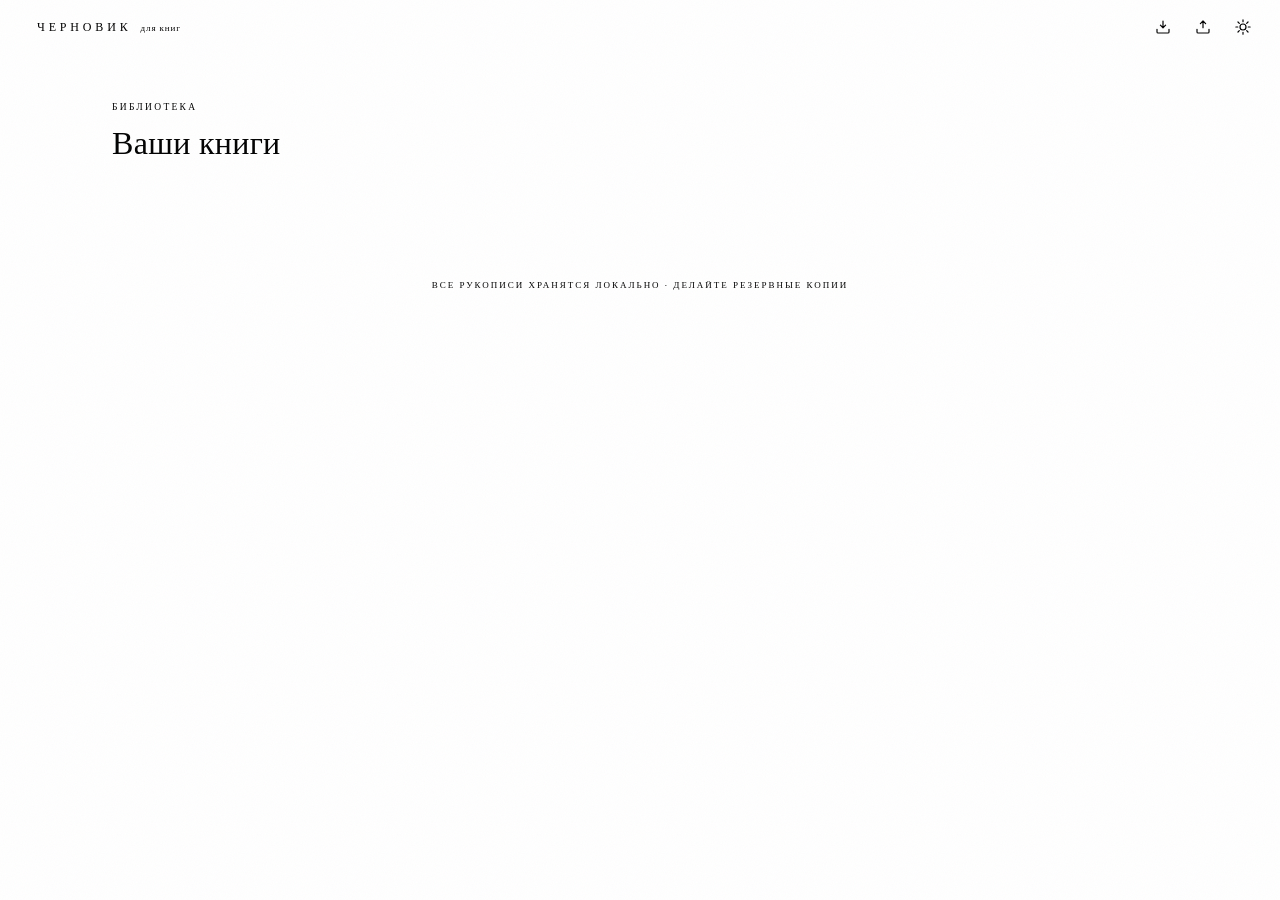
==== commit 566e4b56: "Fix all bugs Key features implemented: - Reverted CSS styles to previous working version with compre" ====
--- a/index.html
+++ b/index.html
@@ -61,320 +61,321 @@
   </div>
 </section>
 
+<input type="file" id="restoreInput" accept=".json,application/json" hidden>
+
 <!-- ═══════════════════════════════════════════════════════════════
      ОБЗОР КНИГИ
      ═══════════════════════════════════════════════════════════════ -->
 <section id="bookView" hidden aria-label="Обзор книги">
   <header class="bv-top">
     <div class="left">
-      <button class="ibtn" id="bvBack" title="К списку книг" aria-label="Вернуться к списку книг">
-        <svg viewBox="0 0 24 24" fill="none" stroke="currentColor" stroke-width="1.6" stroke-linecap="round" stroke-linejoin="round" aria-hidden="true">
-          <path d="M15.5 4.5 8 12l7.5 7.5"/>
-        </svg>
-      </button>
-      <div class="brand">
-        <span class="dia" aria-hidden="true"></span>
-        <b>ЧЕРНОВИК</b>
-        <small>обзор книги</small>
-      </div>
-    </div>
-    <div class="lib-actions">
-      <button class="ibtn" id="bvOpen" title="Открыть в редакторе" aria-label="Открыть книгу в редакторе">
-        <svg viewBox="0 0 24 24" fill="none" stroke="currentColor" stroke-width="1.6" stroke-linejoin="round" aria-hidden="true">
-          <path d="M12 6.2C10 4.5 7.3 3.8 4 3.8v14c3.3 0 6 .7 8 2.4 2-1.7 4.7-2.4 8-2.4v-14c-3.3 0-6 .7-8 2.4Z"/>
-          <path d="M12 6.2v14"/>
-        </svg>
-      </button>
-      <button class="ibtn btn-theme" title="Переключить тему" aria-label="Переключить тему">
-        <svg class="ic-sun" viewBox="0 0 24 24" fill="none" stroke="currentColor" stroke-width="1.6" stroke-linecap="round" aria-hidden="true">
-          <circle cx="12" cy="12" r="4"/>
-          <path d="M12 2.5v2.5M12 19v2.5M2.5 12H5M19 12h2.5M5.3 5.3l1.8 1.8M16.9 16.9l1.8 1.8M18.7 5.3l-1.8 1.8M7.1 16.9l-1.8 1.8"/>
-        </svg>
-        <svg class="ic-moon" viewBox="0 0 24 24" fill="none" stroke="currentColor" stroke-width="1.6" stroke-linecap="round" style="display:none" aria-hidden="true">
-          <path d="M20 13.5A8 8 0 0 1 10.5 4 8 8 0 1 0 20 13.5Z"/>
+      <button class="ibtn" id="bvBack" title="Назад в библиотеку" aria-label="Назад">
+        <svg viewBox="0 0 24 24" fill="none" stroke="currentColor" stroke-width="1.6" stroke-linecap="round" stroke-linejoin="round">
+          <path d="m15 18-6-6 6-6"/>
+        </svg>
+      </button>
+      <button class="ibtn" id="bvOpen" title="Открыть редактор" aria-label="Открыть редактор">
+        <svg viewBox="0 0 24 24" fill="none" stroke="currentColor" stroke-width="1.6" stroke-linecap="round" stroke-linejoin="round">
+          <path d="M12 20h9"/>
+          <path d="M16.5 3.5a2.12 2.12 0 0 1 3 3L7 19l-4 1 1-4Z"/>
+        </svg>
+      </button>
+    </div>
+    <div class="right">
+      <button class="ibtn" id="bvExport" title="Экспорт книги" aria-label="Экспорт">
+        <svg viewBox="0 0 24 24" fill="none" stroke="currentColor" stroke-width="1.6" stroke-linecap="round" stroke-linejoin="round">
+          <path d="M12 4v9m0 0 3.5-3.5M12 13 8.5 9.5"/>
+          <path d="M4 15v3.5A1.5 1.5 0 0 0 5.5 20h13a1.5 1.5 0 0 0 1.5-1.5V15"/>
         </svg>
       </button>
     </div>
   </header>
   <div class="bv-body">
-    <div class="bv-head enter">
+    <div class="bv-head">
       <div class="bv-title-row">
-        <span class="wv-dia" aria-hidden="true"></span>
+        <span class="cv-dia" aria-hidden="true"></span>
         <h1 id="bvTitle"></h1>
-        <span class="bv-type">книга</span>
-      </div>
-      <div class="bv-desc" id="bvDesc"></div>
+        <span class="bv-type">рукопись</span>
+      </div>
+      <p class="bv-desc" id="bvDesc"></p>
       <div class="bv-stats" id="bvStats"></div>
     </div>
     <div class="bv-sec">
-      <span class="lbl lbl-acc">Главы и их начало</span>
-    </div>
-    <div class="bv-grid" id="bvGrid" role="list" aria-label="Список глав"></div>
+      <div class="lbl lbl-acc">Главы</div>
+      <div class="bv-grid" id="bvGrid" role="list"></div>
+    </div>
   </div>
 </section>
 
 <!-- ═══════════════════════════════════════════════════════════════
      РАБОЧЕЕ ПРОСТРАНСТВО
      ═══════════════════════════════════════════════════════════════ -->
-<div id="workspace" hidden aria-label="Рабочее пространство">
-  <aside id="side" aria-label="Панель навигации">
+<div id="workspace" hidden>
+  <aside>
     <div class="brand">
       <span class="dia" aria-hidden="true"></span>
       <b>ЧЕРНОВИК</b>
       <small>для книг</small>
     </div>
     <div class="bookbox">
-      <div class="lbl">Книга</div>
-      <input id="bookTitle" autocomplete="off" spellcheck="false" aria-label="Название книги">
+      <input type="text" id="bookTitle" placeholder="Название книги" maxlength="80" aria-label="Название книги">
     </div>
     <div class="chapters-label">
-      <span class="lbl">Главы</span>
+      <span class="lbl lbl-acc">Главы</span>
       <span class="lbl" id="chCount"></span>
     </div>
-    <div id="chlist" role="list" aria-label="Список глав"></div>
-    <button id="addCh" aria-label="Добавить новую главу">+&nbsp;&nbsp;НОВАЯ ГЛАВА</button>
+    <div id="chlist" class="fadebox f-bot" role="list" aria-label="Список глав"></div>
+    <button id="addCh" aria-label="Добавить главу">+ Новая глава</button>
     <div class="side-foot">
-      <span id="totalWords">0 слов</span>
+      <span id="totalWords"></span>
       <span id="totalRead"></span>
     </div>
-    <div id="sideRz" class="rz" title="Потяните, чтобы изменить ширину" aria-label="Изменить ширину панели"></div>
+    <div id="sideRz" class="rz" title="Изменить размер панели"></div>
   </aside>
 
-  <div id="main">
+  <main id="main">
     <header id="topbar">
-      <button class="ibtn" id="btnShelf" title="К списку книг" aria-label="Вернуться к списку книг">
-        <svg viewBox="0 0 24 24" fill="none" stroke="currentColor" stroke-width="1.6" stroke-linejoin="round" aria-hidden="true">
-          <path d="M4.5 4h4v16h-4zM10.5 4h4v16h-4zM16.6 5.4l3.9 1.1-4.1 13.9-3.9-1.1z"/>
-        </svg>
-      </button>
-      <button class="ibtn" id="btnSide" title="Показать/скрыть панель глав" aria-label="Переключить панель глав">
-        <svg viewBox="0 0 24 24" fill="none" stroke="currentColor" stroke-width="1.6" stroke-linecap="round" aria-hidden="true">
-          <path d="M4 6h16M4 12h16M4 18h10"/>
-        </svg>
-      </button>
-      <div class="crumb" aria-label="Навигационная цепочка">
-        <b id="crumbBook"></b>
-        <span class="cd" aria-hidden="true"></span>
-        <span id="crumbCh"></span>
-      </div>
-      <span class="chip" id="wcTop">0 слов</span>
-      <span class="tb-sep" aria-hidden="true"></span>
-      <button class="ibtn" id="btnSearch" title="Поиск по рукописи · Ctrl+F" aria-label="Открыть поиск">
-        <svg viewBox="0 0 24 24" fill="none" stroke="currentColor" stroke-width="1.6" stroke-linecap="round" aria-hidden="true">
-          <circle cx="10.8" cy="10.8" r="6.2"/>
-          <path d="m15.5 15.5 4.5 4.5"/>
-        </svg>
-      </button>
-      <button class="ibtn" id="btnZen" title="Режим фокуса" aria-label="Включить режим фокуса">
-        <svg viewBox="0 0 24 24" fill="none" stroke="currentColor" stroke-width="1.6" aria-hidden="true">
-          <circle cx="12" cy="12" r="8.5"/>
-          <circle cx="12" cy="12" r="2.6" fill="currentColor" stroke="none"/>
-        </svg>
-      </button>
-      <button class="ibtn on" id="btnSpell" title="Орфография: вкл" aria-label="Переключить проверку орфографии">
-        <svg class="spell-svg" viewBox="0 0 22 22" fill="none" aria-hidden="true">
-          <text x="11" y="14" text-anchor="middle" font-size="13.5" font-family="Literata,Georgia,serif" font-weight="600" fill="currentColor">ё</text>
-          <path class="wavy" d="M4 18.4q1.75-2 3.5 0t3.5 0 3.5 0 3.5 0" stroke="currentColor" stroke-width="1.2" stroke-linecap="round"/>
-          <line class="offline" x1="4" y1="19" x2="18" y2="4" stroke="currentColor" stroke-width="1.4" stroke-linecap="round"/>
-        </svg>
-      </button>
-      <button class="ibtn" id="btnWiki" title="Энциклопедия мира" aria-label="Открыть энциклопедию">
-        <svg viewBox="0 0 24 24" fill="none" stroke="currentColor" stroke-width="1.6" stroke-linecap="round" aria-hidden="true">
-          <circle cx="12" cy="12" r="8.5"/>
-          <path d="M3.5 12h17"/>
-          <path d="M12 3.5c2.6 2.3 3.9 5.1 3.9 8.5s-1.3 6.2-3.9 8.5c-2.6-2.3-3.9-5.1-3.9-8.5s1.3-6.2 3.9-8.5z"/>
+      <button class="ibtn" id="btnSide" title="Боковая панель" aria-label="Боковая панель">
+        <svg viewBox="0 0 24 24" fill="none" stroke="currentColor" stroke-width="1.6" stroke-linecap="round" stroke-linejoin="round">
+          <path d="M3 6h18M3 12h18M3 18h18"/>
+        </svg>
+      </button>
+      <nav class="crumb" aria-label="Хлебные крошки">
+        <span class="cd"></span>
+        <span id="crumbBook"></span>
+        <span class="cd"></span>
+        <b id="crumbCh"></b>
+      </nav>
+      <div class="tb-sep"></div>
+      <button class="chip" id="btnZen" title="Режим фокуса (Esc)" aria-label="Режим фокуса">
+        <span id="zenpill">Фокус</span>
+      </button>
+      <div class="tb-sep"></div>
+      <button class="ibtn" id="btnWiki" title="Энциклопедия" aria-label="Энциклопедия">
+        <svg viewBox="0 0 24 24" fill="none" stroke="currentColor" stroke-width="1.6" stroke-linecap="round" stroke-linejoin="round">
+          <path d="M4 19.5v-15A2.5 2.5 0 0 1 6.5 2H20v20H6.5a2.5 2.5 0 0 1 0-5H20"/>
+        </svg>
+      </button>
+      <button class="ibtn" id="btnSearch" title="Поиск (Ctrl+F)" aria-label="Поиск">
+        <svg viewBox="0 0 24 24" fill="none" stroke="currentColor" stroke-width="1.6" stroke-linecap="round" stroke-linejoin="round">
+          <circle cx="11" cy="11" r="8"/>
+          <path d="m21 21-4.3-4.3"/>
+        </svg>
+      </button>
+      <button class="ibtn" id="btnSpell" title="Проверка орфографии" aria-label="Проверка орфографии">
+        <svg class="wavy" viewBox="0 0 24 24" fill="none" stroke="currentColor" stroke-width="1.6" stroke-linecap="round" stroke-linejoin="round">
+          <path d="M4 20h2a2 2 0 0 0 2-2V8a2 2 0 0 0-2-2H4"/>
+          <path d="M10 20h6a2 2 0 0 0 2-2v-4"/>
+          <path d="m16 12 4 4m0-4-4 4"/>
+        </svg>
+        <svg class="offline" viewBox="0 0 24 24" fill="none" stroke="currentColor" stroke-width="1.6" stroke-linecap="round" stroke-linejoin="round">
+          <path d="m15 9-6 6"/>
+          <path d="m9 9 6 6"/>
+          <path d="M4 20h16"/>
+          <path d="m4 15 3-3"/>
+          <path d="m17 12 3-3"/>
+        </svg>
+      </button>
+      <button class="ibtn" id="btnExportTop" title="Экспорт" aria-label="Экспорт">
+        <svg viewBox="0 0 24 24" fill="none" stroke="currentColor" stroke-width="1.6" stroke-linecap="round" stroke-linejoin="round">
+          <path d="M12 4v9m0 0 3.5-3.5M12 13 8.5 9.5"/>
+          <path d="M4 15v3.5A1.5 1.5 0 0 0 5.5 20h13a1.5 1.5 0 0 0 1.5-1.5V15"/>
         </svg>
       </button>
       <button class="ibtn btn-theme" title="Переключить тему" aria-label="Переключить тему">
-        <svg class="ic-sun" viewBox="0 0 24 24" fill="none" stroke="currentColor" stroke-width="1.6" stroke-linecap="round" aria-hidden="true">
+        <svg class="ic-sun" viewBox="0 0 24 24" fill="none" stroke="currentColor" stroke-width="1.6" stroke-linecap="round">
           <circle cx="12" cy="12" r="4"/>
           <path d="M12 2.5v2.5M12 19v2.5M2.5 12H5M19 12h2.5M5.3 5.3l1.8 1.8M16.9 16.9l1.8 1.8M18.7 5.3l-1.8 1.8M7.1 16.9l-1.8 1.8"/>
         </svg>
-        <svg class="ic-moon" viewBox="0 0 24 24" fill="none" stroke="currentColor" stroke-width="1.6" stroke-linecap="round" style="display:none" aria-hidden="true">
+        <svg class="ic-moon" viewBox="0 0 24 24" fill="none" stroke="currentColor" stroke-width="1.6" stroke-linecap="round" style="display:none">
           <path d="M20 13.5A8 8 0 0 1 10.5 4 8 8 0 1 0 20 13.5Z"/>
         </svg>
       </button>
-      <button class="ibtn" id="btnExport" title="Экспорт рукописи" aria-label="Экспортировать рукопись">
+      <button class="ibtn" id="btnShelf" title="Библиотека" aria-label="Библиотека">
+        <svg viewBox="0 0 24 24" fill="none" stroke="currentColor" stroke-width="1.6" stroke-linecap="round" stroke-linejoin="round">
+          <path d="M4 19.5v-15A2.5 2.5 0 0 1 6.5 2H20v20H6.5a2.5 2.5 0 0 1 0-5H20"/>
+        </svg>
+      </button>
+    </header>
+
+    <div id="scroller" class="fadebox">
+      <div id="editor" contenteditable="true" spellcheck="false" aria-label="Редактор текста"></div>
+    </div>
+
+    <div id="edRz" class="rz" title="Изменить ширину редактора"></div>
+  </main>
+
+  <aside id="wikiPanel" hidden>
+    <div id="wikiRz" class="rz" title="Изменить размер панели"></div>
+    <div class="wp-head">
+      <span class="wp-title">
+        <span class="dia" aria-hidden="true"></span>
+        Энциклопедия
+        <span class="wp-count" id="wpCount"></span>
+      </span>
+      <button class="lbl lbl-btn" id="wpAdd" aria-label="Добавить новую статью">+ статья</button>
+      <button class="sibtn" id="wpFull" title="Во весь экран" aria-label="Развернуть на весь экран">
         <svg viewBox="0 0 24 24" fill="none" stroke="currentColor" stroke-width="1.6" stroke-linecap="round" stroke-linejoin="round" aria-hidden="true">
-          <path d="M12 4v10m0 0 4-4m-4 4-4-4M5 19h14"/>
-        </svg>
-      </button>
-    </header>
-
-    <div id="scroller">
-      <main id="editor" contenteditable="true" spellcheck="true" lang="ru" role="textbox" aria-multiline="true" aria-label="Редактор текста"></main>
-    </div>
-    <div id="edRz" class="rz" title="Потяните, чтобы изменить ширину текста" aria-label="Изменить ширину редактора"></div>
-
-    <footer id="statusbar">
-      <span class="savebox">
-        <span id="saveDot" aria-hidden="true"></span>
-        <span id="saveTxt">Сохранено</span>
-      </span>
-      <span id="statRight"></span>
-    </footer>
-  </div>
-</div>
-
-<!-- ═══════════════════════════════════════════════════════════════
-     ЭНЦИКЛОПЕДИЯ
-     ═══════════════════════════════════════════════════════════════ -->
-<div id="wikiPanel" aria-label="Энциклопедия мира">
-  <div class="wp-head">
-    <span class="wp-title">
-      <span class="dia" aria-hidden="true"></span>
-      Энциклопедия
-      <span class="wp-count" id="wpCount"></span>
-    </span>
-    <button class="lbl lbl-btn" id="wpAdd" aria-label="Добавить новую статью">+ статья</button>
-    <button class="sibtn" id="wpFull" title="Во весь экран" aria-label="Развернуть на весь экран">
-      <svg viewBox="0 0 24 24" fill="none" stroke="currentColor" stroke-width="1.6" stroke-linecap="round" stroke-linejoin="round" aria-hidden="true">
-        <path d="M4 9V4h5M20 9V4h-5M4 15v5h5M20 15v5h-5"/>
-      </svg>
-    </button>
-    <button class="sibtn" id="wpClose" title="Закрыть" aria-label="Закрыть энциклопедию">
-      <svg viewBox="0 0 24 24" fill="none" stroke="currentColor" stroke-width="1.8" stroke-linecap="round" aria-hidden="true">
-        <path d="M6 6l12 12M18 6L6 18"/>
-      </svg>
-    </button>
-  </div>
-  <input id="wpSearch" autocomplete="off" placeholder="Поиск по миру книги…" aria-label="Поиск по энциклопедии">
-  <div class="wp-filters" id="wpFilters" role="group" aria-label="Фильтры по типам"></div>
-  <div class="wp-body fadebox f-bot" id="wpBody" role="list" aria-label="Список статей"></div>
-  <div id="wikiRz" class="rz" title="Потяните, чтобы изменить ширину" aria-label="Изменить ширину панели"></div>
-</div>
-
-<!-- ═══════════════════════════════════════════════════════════════
-     ПОИСК
-     ═══════════════════════════════════════════════════════════════ -->
-<div id="searchPanel" role="dialog" aria-label="Поиск по рукописи">
-  <div class="sp-in">
-    <svg viewBox="0 0 24 24" fill="none" stroke="currentColor" stroke-width="1.6" stroke-linecap="round" aria-hidden="true">
-      <circle cx="10.8" cy="10.8" r="6.2"/>
-      <path d="m15.5 15.5 4.5 4.5"/>
-    </svg>
-    <input id="spInput" autocomplete="off" placeholder="Поиск по рукописи…" aria-label="Введите запрос для поиска">
-    <span id="spCount" aria-live="polite"></span>
-    <button class="sibtn" id="spClose" title="Закрыть" aria-label="Закрыть поиск">
-      <svg viewBox="0 0 24 24" fill="none" stroke="currentColor" stroke-width="1.8" stroke-linecap="round" aria-hidden="true">
-        <path d="M6 6l12 12M18 6L6 18"/>
-      </svg>
-    </button>
-  </div>
-  <div class="sp-res fadebox" id="spRes" role="list" aria-label="Результаты поиска"></div>
-</div>
-
-<!-- ═══════════════════════════════════════════════════════════════
-     ВСПОМОГАТЕЛЬНЫЕ ЭЛЕМЕНТЫ
-     ═══════════════════════════════════════════════════════════════ -->
-<div id="veil" aria-hidden="true"></div>
-<button id="zenpill" aria-label="Выйти из режима фокуса">РЕЖИМ ФОКУСА — ESC, ЧТОБЫ ВЫЙТИ</button>
-<input type="file" id="restoreInput" accept=".json,application/json" aria-hidden="true">
-
-<!-- ═══════════════════════════════════════════════════════════════
-     МОДАЛКА СТАТЬИ
-     ═══════════════════════════════════════════════════════════════ -->
-<div id="wikiModal" role="dialog" aria-label="Редактирование статьи">
-  <div class="wm-card">
-    <div class="wm-head">
-      <span class="wv-dia" aria-hidden="true"></span>
-      <b id="wmTitle">Новая статья</b>
-      <span class="wv-type" id="wmTypeBadge"></span>
-      <button class="sibtn" id="wmClose" style="color:var(--ink2)" aria-label="Закрыть">
+          <path d="M4 9V4h5M20 9V4h-5M4 15v5h5M20 15v5h-5"/>
+        </svg>
+      </button>
+      <button class="sibtn" id="wpClose" title="Закрыть" aria-label="Закрыть энциклопедию">
         <svg viewBox="0 0 24 24" fill="none" stroke="currentColor" stroke-width="1.8" stroke-linecap="round" aria-hidden="true">
           <path d="M6 6l12 12M18 6L6 18"/>
         </svg>
       </button>
     </div>
-    <div class="m-field">
-      <span class="lbl">Название</span>
-      <input id="wmName" autocomplete="off" placeholder="Туманная Гавань" aria-label="Название статьи">
-    </div>
-    <div class="m-field">
-      <span class="lbl">Тип</span>
-      <div class="type-chips" id="wmTypeChips" role="group" aria-label="Выбор типа статьи"></div>
-    </div>
-    <div class="m-field">
-      <span class="lbl">Описание</span>
-      <textarea id="wmDesc" placeholder="портовый город на северном побережье…" aria-label="Описание статьи"></textarea>
-    </div>
-    <div class="wm-sec">
-      <div class="lbl" style="margin-bottom:8px">Упоминания в тексте</div>
-      <div id="wmPrev" aria-live="polite"></div>
-    </div>
-    <div class="wv-foot" style="padding:16px 0 6px">
-      <button class="m-btn danger" id="wmDelete" aria-label="Удалить статью">УДАЛИТЬ</button>
-      <span style="flex:1"></span>
-      <button class="m-btn" id="wmCancel" aria-label="Отменить изменения">ОТМЕНА</button>
-      <button class="m-btn primary" id="wmSave" aria-label="Сохранить статью">СОХРАНИТЬ</button>
-    </div>
-  </div>
-</div>
-
-<!-- ═══════════════════════════════════════════════════════════════
-     МОДАЛКА ЭКСПОРТА
-     ═══════════════════════════════════════════════════════════════ -->
-<div id="exportModal" role="dialog" aria-label="Экспорт рукописи">
-  <div class="wm-card">
-    <div class="wm-head">
-      <span class="wv-dia" aria-hidden="true"></span>
-      <b>Экспорт рукописи</b>
-      <button class="sibtn" id="exClose" style="color:var(--ink2)" aria-label="Закрыть">
-        <svg viewBox="0 0 24 24" fill="none" stroke="currentColor" stroke-width="1.8" stroke-linecap="round" aria-hidden="true">
-          <path d="M6 6l12 12M18 6L6 18"/>
-        </svg>
-      </button>
-    </div>
-    
-    <div class="m-field">
-      <span class="lbl">Формат</span>
-      <div class="type-chips" id="exFormats" role="group" aria-label="Выбор формата">
-        <button class="wp-f on" data-fmt="txt" aria-pressed="true">TXT</button>
-        <button class="wp-f" data-fmt="md" aria-pressed="false">Markdown</button>
-        <button class="wp-f" data-fmt="html" aria-pressed="false">HTML</button>
-        <button class="wp-f" data-fmt="docx" aria-pressed="false">DOCX</button>
-        <button class="wp-f" data-fmt="fb2" aria-pressed="false">FB2</button>
-        <button class="wp-f" data-fmt="epub" aria-pressed="false">EPUB</button>
-      </div>
-    </div>
-    
-    <div class="m-field">
-      <span class="lbl">Что экспортировать</span>
-      <div class="type-chips" id="exScope" role="group" aria-label="Выбор содержимого">
-        <button class="wp-f on" data-scope="current" aria-pressed="true">Текущая глава</button>
-        <button class="wp-f" data-scope="all" aria-pressed="false">Все главы</button>
-      </div>
-    </div>
-    
-    <div class="m-field">
-      <label class="lbl" style="display:flex;align-items:center;gap:8px;cursor:pointer">
-        <input type="checkbox" id="exIncludeMeta" checked>
-        <span>Включить метаданные (название, автор, описание)</span>
-      </label>
-    </div>
-    
-    <div class="m-field">
-      <label class="lbl" style="display:flex;align-items:center;gap:8px;cursor:pointer">
-        <input type="checkbox" id="exIncludeStats" checked>
-        <span>Включить статистику (количество слов, символов)</span>
-      </label>
-    </div>
-    
-    <div class="m-field">
-      <span class="lbl">Кодировка</span>
-      <select id="exEncoding" style="width:100%;padding:10px;border:1px solid var(--line);border-radius:9px;background:var(--card);color:var(--ink);font-family:var(--f-serif);font-size:13.5px">
-        <option value="utf-8">UTF-8 (рекомендуется)</option>
-        <option value="windows-1251">Windows-1251 (CP1251)</option>
-      </select>
-    </div>
-    
-    <div class="wv-foot" style="padding:16px 0 6px">
-      <span style="flex:1"></span>
-      <button class="m-btn" id="exCancel" aria-label="Отменить экспорт">ОТМЕНА</button>
-      <button class="m-btn primary" id="exDownload" aria-label="Скачать файл">СКАЧАТЬ</button>
-    </div>
-  </div>
-</div>
+    <input id="wpSearch" autocomplete="off" placeholder="Поиск по миру книги…" aria-label="Поиск по энциклопедии">
+    <div class="wp-filters" id="wpFilters" role="group" aria-label="Фильтры по типам"></div>
+    <div class="wp-body fadebox f-bot" id="wpBody" role="list" aria-label="Список статей"></div>
+    <div id="wikiInner"></div>
+  </aside>
+</div>
+
+<!-- Плавающее меню выделения -->
+<div id="selbar" class="selbar" role="toolbar" aria-label="Форматирование">
+  <button data-cmd="bold" title="Жирный"><svg viewBox="0 0 24 24" fill="none" stroke="currentColor" stroke-width="2"><path d="M6 4h8a4 4 0 0 1 4 4 4 4 0 0 1-4 4H6z"/><path d="M6 12h9a4 4 0 0 1 4 4 4 4 0 0 1-4 4H6z"/></svg></button>
+  <button data-cmd="italic" title="Курсив"><svg viewBox="0 0 24 24" fill="none" stroke="currentColor" stroke-width="2"><line x1="19" y1="4" x2="10" y2="4"/><line x1="14" y1="20" x2="5" y2="20"/><line x1="15" y1="4" x2="9" y2="20"/></svg></button>
+  <div class="sb-sep"></div>
+  <button data-cmd="h1" title="Заголовок 1"><span class="lbl">H1</span></button>
+  <button data-cmd="h2" title="Заголовок 2"><span class="lbl">H2</span></button>
+  <button data-cmd="blockquote" title="Цитата"><svg viewBox="0 0 24 24" fill="none" stroke="currentColor" stroke-width="2"><path d="M3 21c3 0 7-1 7-8V5c0-1.25-.756-2.017-2-2H4c-1.25 0-2 .75-2 1.972V11c0 1.25.75 2 2 2 1 0 1 0 1 1v1c0 1-1 2-2 2s-1 .008-1 1.031V21"/><path d="M15 21c3 0 7-1 7-8V5c0-1.25-.757-2.017-2-2h-4c-1.25 0-2 .75-2 1.972V11c0 1.25.75 2 2 2h.75c0 2.237.25 4-2.75 4v3"/></svg></button>
+  <button data-cmd="sep" title="Разделитель"><span class="lbl">───</span></button>
+</div>
+
+<!-- Меню блоков -->
+<div id="blockmenu" class="bmenu" hidden role="menu">
+  <button data-tag="p" role="menuitem"><span class="lbl">Текст</span></button>
+  <button data-tag="h1" role="menuitem"><span class="lbl">Заголовок 1</span></button>
+  <button data-tag="h2" role="menuitem"><span class="lbl">Заголовок 2</span></button>
+  <button data-tag="blockquote" role="menuitem"><span class="lbl">Цитата</span></button>
+  <div class="bm-sep"></div>
+  <button data-tag="sep" role="menuitem"><span class="lbl">Разделитель</span></button>
+</div>
+
+<!-- Поиск -->
+<div id="searchPanel" class="search-panel" hidden>
+  <input type="text" id="searchInput" placeholder="Поиск по главе..." aria-label="Поиск">
+  <div class="sp-controls">
+    <button class="sibtn" id="prevHit" title="Назад"><svg viewBox="0 0 24 24" fill="none" stroke="currentColor" stroke-width="2"><path d="m15 18-6-6 6-6"/></svg></button>
+    <span class="lbl" id="searchCount"></span>
+    <button class="sibtn" id="nextHit" title="Вперёд"><svg viewBox="0 0 24 24" fill="none" stroke="currentColor" stroke-width="2"><path d="m9 18 6-6-6-6"/></svg></button>
+  </div>
+  <button class="sibtn" id="closeSearch" title="Закрыть"><svg viewBox="0 0 24 24" fill="none" stroke="currentColor" stroke-width="2"><path d="M18 6 6 18M6 6l12 12"/></svg></button>
+</div>
+
+<!-- Экспорт модал -->
+<div id="exportModal" class="modal-overlay" hidden>
+  <div class="modal-card" role="dialog" aria-modal="true" aria-labelledby="exportTitle">
+    <div class="modal-head">
+      <h2 id="exportTitle" class="modal-title">Экспорт книги</h2>
+      <button class="sibtn modal-close" id="closeExport" aria-label="Закрыть">
+        <svg viewBox="0 0 24 24" fill="none" stroke="currentColor" stroke-width="2"><path d="M18 6 6 18M6 6l12 12"/></svg>
+      </button>
+    </div>
+    <div class="modal-body">
+      <div class="export-options">
+        <button class="export-btn" data-format="txt">
+          <svg viewBox="0 0 24 24" fill="none" stroke="currentColor" stroke-width="1.6"><path d="M14.5 2H6a2 2 0 0 0-2 2v16a2 2 0 0 0 2 2h12a2 2 0 0 0 2-2V7.5L14.5 2z"/><path d="M14 2v6h6"/></svg>
+          <span>TXT</span>
+          <small>Простой текст</small>
+        </button>
+        <button class="export-btn" data-format="md">
+          <svg viewBox="0 0 24 24" fill="none" stroke="currentColor" stroke-width="1.6"><path d="M4 19.5v-15A2.5 2.5 0 0 1 6.5 2H20v20H6.5a2.5 2.5 0 0 1 0-5H20"/><path d="m9 10 3 3 3-3"/></svg>
+          <span>Markdown</span>
+          <small>MD формат</small>
+        </button>
+        <button class="export-btn" data-format="html">
+          <svg viewBox="0 0 24 24" fill="none" stroke="currentColor" stroke-width="1.6"><path d="M4 19.5v-15A2.5 2.5 0 0 1 6.5 2H20v20H6.5a2.5 2.5 0 0 1 0-5H20"/><path d="m8 9 3 3-3 3"/><path d="m16 9-3 3 3 3"/></svg>
+          <span>HTML</span>
+          <small>Веб-страница</small>
+        </button>
+        <button class="export-btn" data-format="docx">
+          <svg viewBox="0 0 24 24" fill="none" stroke="currentColor" stroke-width="1.6"><path d="M14.5 2H6a2 2 0 0 0-2 2v16a2 2 0 0 0 2 2h12a2 2 0 0 0 2-2V7.5L14.5 2z"/><path d="M8 13h8"/><path d="M8 17h8"/><path d="M10 9h4"/></svg>
+          <span>DOCX</span>
+          <small>Word документ</small>
+        </button>
+        <button class="export-btn" data-format="fb2">
+          <svg viewBox="0 0 24 24" fill="none" stroke="currentColor" stroke-width="1.6"><path d="M4 19.5v-15A2.5 2.5 0 0 1 6.5 2H20v20H6.5a2.5 2.5 0 0 1 0-5H20"/><circle cx="12" cy="10" r="3"/><path d="M12 13v4"/></svg>
+          <span>FB2</span>
+          <small>Литрес формат</small>
+        </button>
+        <button class="export-btn" data-format="epub">
+          <svg viewBox="0 0 24 24" fill="none" stroke="currentColor" stroke-width="1.6"><path d="M4 19.5v-15A2.5 2.5 0 0 1 6.5 2H20v20H6.5a2.5 2.5 0 0 1 0-5H20"/><path d="M12 8v8"/><path d="M8 12h8"/></svg>
+          <span>EPUB</span>
+          <small>E-book формат</small>
+        </button>
+      </div>
+      <div class="export-settings">
+        <label class="setting-row">
+          <span class="setting-label">Включать главы:</span>
+          <select id="exportChapters" class="setting-select">
+            <option value="all">Все главы</option>
+            <option value="current">Текущая глава</option>
+          </select>
+        </label>
+        <label class="setting-row">
+          <span class="setting-label">Название файла:</span>
+          <input type="text" id="exportFilename" class="setting-input" placeholder="авто">
+        </label>
+      </div>
+    </div>
+  </div>
+</div>
+
+<!-- Энциклопедия модал -->
+<div id="wikiViewModal" class="modal-overlay wiki-modal" hidden>
+  <div class="wiki-view-card">
+    <div class="wv-top">
+      <button class="ibtn" id="closeWikiView" aria-label="Закрыть">
+        <svg viewBox="0 0 24 24" fill="none" stroke="currentColor" stroke-width="1.6"><path d="m18 15-6-6-6 6"/></svg>
+      </button>
+      <span class="lbl lbl-acc" id="wvTypeLabel">ТЕРМИН</span>
+      <div class="wv-actions">
+        <button class="sibtn" id="wikiEditBtn" title="Редактировать"><svg viewBox="0 0 24 24" fill="none" stroke="currentColor" stroke-width="1.6"><path d="M17 3a2.85 2.83 0 1 1 4 4L7.5 20.5 2 22l1.5-5.5Z"/><path d="m15 5 4 4"/></svg></button>
+        <button class="sibtn" id="wikiDelBtn" title="Удалить"><svg viewBox="0 0 24 24" fill="none" stroke="currentColor" stroke-width="1.6"><path d="M3 6h18"/><path d="M19 6v14c0 1-1 2-2 2H7c-1 0-2-1-2-2V6"/><path d="M8 6V4c0-1 1-2 2-2h4c1 0 2 1 2 2v2"/></svg></button>
+      </div>
+    </div>
+    <div class="wv-body fadebox">
+      <h1 id="wvTitle" class="wv-title"></h1>
+      <div id="wvContent" class="wv-content"></div>
+      <div id="wvQuotes" class="wv-quotes"></div>
+    </div>
+  </div>
+</div>
+
+<!-- Модал энциклопедии (создание/редактирование) -->
+<div id="wikiModal" class="modal-overlay" hidden>
+  <div class="modal-card wiki-form-card" role="dialog" aria-modal="true" aria-labelledby="wikiFormTitle">
+    <div class="modal-head">
+      <h2 id="wikiFormTitle" class="modal-title">Статья энциклопедии</h2>
+      <button class="sibtn modal-close" id="closeWikiModal" aria-label="Закрыть">
+        <svg viewBox="0 0 24 24" fill="none" stroke="currentColor" stroke-width="2"><path d="M18 6 6 18M6 6l12 12"/></svg>
+      </button>
+    </div>
+    <div class="modal-body">
+      <input type="text" id="wikiTitleInput" class="wiki-input-title" placeholder="Название термина" maxlength="80">
+      <select id="wikiTypeSelect" class="wiki-select-type"></select>
+      <textarea id="wikiContentInput" class="wiki-textarea" placeholder="Описание термина..." rows="6"></textarea>
+      <div class="wiki-quote-add">
+        <input type="text" id="wikiQuoteInput" placeholder="Цитата из текста (необязательно)">
+        <button class="ibtn" id="addWikiQuote" title="Добавить цитату">
+          <svg viewBox="0 0 24 24" fill="none" stroke="currentColor" stroke-width="2"><path d="M12 5v14M5 12h14"/></svg>
+        </button>
+      </div>
+      <div id="wikiQuotesList" class="wiki-quotes-list"></div>
+    </div>
+    <div class="modal-foot">
+      <button class="chip" id="cancelWiki">Отмена</button>
+      <button class="chip on" id="saveWiki">Сохранить</button>
+    </div>
+  </div>
+</div>
+
+<!-- Вуаль для мобильных -->
+<div id="veil" hidden></div>
+
+<div id="printBook" class="print-book" aria-hidden="true"></div>
 
 <script src="js/app.js"></script>
 </body>
--- a/css/styles.css
+++ b/css/styles.css
@@ -1,20 +1,3 @@
-/* ═══════════════════════════════════════════════════════════════
-   ПЕРЕМЕННЫЕ И ТЕМЫ
-   ═══════════════════════════════════════════════════════════════ */
-:root {
-  /* Цвета светлой темы */
-  --bg: #f4f2ec;
-  --panel: #edeadf;
-  --card: #fbfaf5;
-  --glow: rgba(255, 255, 255, 0.55);
-  --ink: #191712;
-  --ink2: #5d594c;
-  --ink3: #97927f;
-  --line: rgba(25, 23, 18, 0.16);
-  --line2: rgba(25, 23, 18, 0.08);
-  --accent: #c93a2b;
-  --accent-hover: #a82d21;
-  --sel: rgba(201, 58, 43, 0.16);
   --hover: rgba(25, 23, 18, 0.06);
   --shadow-sm: 0 2px 8px rgba(25, 23, 18, 0.08);
   --shadow: 0 14px 34px rgba(25, 23, 18, 0.16);
@@ -797,7 +780,6 @@
   -webkit-backdrop-filter: blur(10px);
   animation: rise 0.5s var(--ease-out) both;
   text-align: left;
-  min-height: 220px;
 }
 
 .bv-card:hover {
@@ -2062,22 +2044,6 @@
   border-left: none;
 }
 
-/* Затемнение фона при открытой энциклопедии (как в досье) */
-body.wiki-open::after {
-  content: "";
-  position: fixed;
-  inset: 0;
-  background: rgba(0, 0, 0, 0.35);
-  z-index: 85;
-  pointer-events: none;
-  opacity: 0;
-  animation: fadeIn 0.3s var(--ease-out) forwards;
-}
-
-@keyframes fadeIn {
-  to { opacity: 1; }
-}
-
 .wp-head {
   display: flex;
   align-items: center;
@@ -2235,7 +2201,6 @@
   gap: 12px;
 }
 
-/* Карточки энциклопедии - одинаковый размер */
 .wk-card {
   background: var(--card);
   border: 1px solid var(--line2);
@@ -2244,13 +2209,6 @@
   cursor: pointer;
   transition: all var(--transition-fast) var(--ease-out);
   position: relative;
-  display: flex;
-  flex-direction: column;
-  min-height: 120px;
-}
-
-#wikiPanel.full .wk-card {
-  min-height: 140px;
 }
 
 .wk-card:hover {
@@ -3048,3 +3006,433 @@
     transition: none !important;
   }
 }
+
+/* ═══════════════════════════════════════════════════════════════
+   МОДАЛЬНЫЕ ОКНА
+   ═══════════════════════════════════════════════════════════════ */
+.modal-overlay {
+  position: fixed;
+  inset: 0;
+  background: rgba(10, 9, 7, 0.72);
+  backdrop-filter: blur(4px);
+  -webkit-backdrop-filter: blur(4px);
+  z-index: 500;
+  display: grid;
+  place-items: center;
+  padding: 20px;
+  animation: fadeIn 0.2s var(--ease-out);
+}
+
+.modal-overlay[hidden] {
+  display: none;
+}
+
+@keyframes fadeIn {
+  from { opacity: 0; }
+  to { opacity: 1; }
+}
+
+.modal-card {
+  background: var(--card);
+  border: 1px solid var(--line2);
+  border-radius: 16px;
+  width: 100%;
+  max-width: 520px;
+  max-height: 85vh;
+  display: flex;
+  flex-direction: column;
+  box-shadow: var(--shadow-lg);
+  animation: modalRise 0.35s var(--ease-out);
+}
+
+@keyframes modalRise {
+  from {
+    opacity: 0;
+    transform: translateY(24px) scale(0.96);
+  }
+  to {
+    opacity: 1;
+    transform: translateY(0) scale(1);
+  }
+}
+
+.modal-head {
+  display: flex;
+  align-items: center;
+  justify-content: space-between;
+  padding: 18px 20px;
+  border-bottom: 1px solid var(--line2);
+}
+
+.modal-title {
+  font-family: var(--f-disp);
+  font-weight: 500;
+  font-size: 16px;
+  letter-spacing: 0.02em;
+}
+
+.modal-body {
+  flex: 1;
+  overflow-y: auto;
+  padding: 20px;
+}
+
+.modal-foot {
+  display: flex;
+  justify-content: flex-end;
+  gap: 10px;
+  padding: 16px 20px;
+  border-top: 1px solid var(--line2);
+}
+
+/* Экспорт */
+.export-options {
+  display: grid;
+  grid-template-columns: repeat(3, 1fr);
+  gap: 12px;
+  margin-bottom: 24px;
+}
+
+.export-btn {
+  display: flex;
+  flex-direction: column;
+  align-items: center;
+  gap: 8px;
+  padding: 16px 12px;
+  background: var(--card-glass);
+  border: 1px solid var(--line2);
+  border-radius: 12px;
+  cursor: pointer;
+  transition: all var(--transition-fast) var(--ease-out);
+  text-align: center;
+}
+
+.export-btn:hover {
+  border-color: var(--accent);
+  background: var(--sel);
+  transform: translateY(-2px);
+}
+
+.export-btn svg {
+  width: 28px;
+  height: 28px;
+  color: var(--ink2);
+}
+
+.export-btn span {
+  font-family: var(--f-ui);
+  font-weight: 600;
+  font-size: 13px;
+  color: var(--ink);
+}
+
+.export-btn small {
+  font-family: var(--f-serif);
+  font-size: 11px;
+  color: var(--ink3);
+}
+
+.export-settings {
+  display: flex;
+  flex-direction: column;
+  gap: 16px;
+  padding: 16px;
+  background: var(--panel);
+  border-radius: 12px;
+}
+
+.setting-row {
+  display: flex;
+  flex-direction: column;
+  gap: 6px;
+}
+
+.setting-label {
+  font-family: var(--f-ui);
+  font-size: 10.5px;
+  letter-spacing: 0.12em;
+  text-transform: uppercase;
+  color: var(--ink3);
+}
+
+.setting-select,
+.setting-input {
+  font: inherit;
+  background: var(--card);
+  border: 1px solid var(--line2);
+  border-radius: 9px;
+  padding: 10px 12px;
+  color: var(--ink);
+  outline: none;
+  transition: border-color var(--transition-fast);
+}
+
+.setting-select:focus,
+.setting-input:focus {
+  border-color: var(--accent);
+}
+
+/* Энциклопедия модал */
+.wiki-modal .wiki-view-card {
+  background: var(--card);
+  border: 1px solid var(--line2);
+  border-radius: 16px;
+  width: 100%;
+  max-width: 680px;
+  max-height: 85vh;
+  display: flex;
+  flex-direction: column;
+  box-shadow: var(--shadow-lg);
+  animation: modalRise 0.35s var(--ease-out);
+  overflow: hidden;
+}
+
+.wv-top {
+  display: flex;
+  align-items: center;
+  justify-content: space-between;
+  padding: 16px 20px;
+  border-bottom: 1px solid var(--line2);
+  background: var(--panel);
+}
+
+.wv-actions {
+  display: flex;
+  gap: 6px;
+}
+
+.wv-body {
+  flex: 1;
+  overflow-y: auto;
+  padding: 28px 32px 40px;
+}
+
+.wv-title {
+  font-family: var(--f-disp);
+  font-weight: 500;
+  font-size: clamp(22px, 4vw, 28px);
+  line-height: 1.3;
+  margin-bottom: 18px;
+}
+
+.wv-content {
+  font-size: 16px;
+  line-height: 1.75;
+  color: var(--ink2);
+  margin-bottom: 28px;
+}
+
+.wv-quotes {
+  display: flex;
+  flex-direction: column;
+  gap: 12px;
+  padding-top: 20px;
+  border-top: 1px solid var(--line2);
+}
+
+.wv-quote {
+  background: var(--panel);
+  border-left: 3px solid var(--accent);
+  padding: 14px 16px;
+  border-radius: 0 9px 9px 0;
+  font-style: italic;
+  font-size: 14px;
+  line-height: 1.65;
+  color: var(--ink2);
+}
+
+.wv-ch-ref {
+  font-family: var(--f-ui);
+  font-size: 10px;
+  letter-spacing: 0.14em;
+  text-transform: uppercase;
+  color: var(--ink3);
+  margin-top: 6px;
+}
+
+/* Форма энциклопедии */
+.wiki-form-card {
+  max-width: 560px;
+}
+
+.wiki-input-title {
+  width: 100%;
+  font: inherit;
+  font-size: 18px;
+  font-weight: 600;
+  background: transparent;
+  border: none;
+  border-bottom: 1px solid var(--line2);
+  padding: 8px 0;
+  color: var(--ink);
+  outline: none;
+  margin-bottom: 16px;
+  transition: border-color var(--transition-fast);
+}
+
+.wiki-input-title:focus {
+  border-color: var(--accent);
+}
+
+.wiki-select-type {
+  width: 100%;
+  font: inherit;
+  background: var(--panel);
+  border: 1px solid var(--line2);
+  border-radius: 9px;
+  padding: 10px 12px;
+  color: var(--ink);
+  outline: none;
+  margin-bottom: 16px;
+}
+
+.wiki-textarea {
+  width: 100%;
+  font: inherit;
+  font-size: 15px;
+  line-height: 1.6;
+  background: var(--panel);
+  border: 1px solid var(--line2);
+  border-radius: 9px;
+  padding: 12px;
+  color: var(--ink);
+  outline: none;
+  resize: vertical;
+  min-height: 120px;
+  margin-bottom: 16px;
+}
+
+.wiki-textarea:focus {
+  border-color: var(--accent);
+}
+
+.wiki-quote-add {
+  display: flex;
+  gap: 8px;
+  margin-bottom: 16px;
+}
+
+.wiki-quote-add input {
+  flex: 1;
+  font: inherit;
+  background: var(--panel);
+  border: 1px solid var(--line2);
+  border-radius: 9px;
+  padding: 10px 12px;
+  color: var(--ink);
+  outline: none;
+}
+
+.wiki-quotes-list {
+  display: flex;
+  flex-direction: column;
+  gap: 8px;
+}
+
+.wiki-quote-item {
+  display: flex;
+  align-items: center;
+  justify-content: space-between;
+  background: var(--panel);
+  border-radius: 9px;
+  padding: 10px 12px;
+  font-size: 14px;
+  line-height: 1.5;
+  color: var(--ink2);
+}
+
+.wiki-quote-item button {
+  color: var(--ink3);
+}
+
+.wiki-quote-item button:hover {
+  color: var(--accent);
+}
+
+/* ═══════════════════════════════════════════════════════════════
+   КАРТОЧКИ ГЛАВ И ЭНЦИКЛОПЕДИИ — ФИКСИРОВАННЫЙ РАЗМЕР
+   ═══════════════════════════════════════════════════════════════ */
+.bv-card {
+  min-height: 220px;
+}
+
+.bv-ex {
+  flex: 1;
+  overflow: hidden;
+}
+
+.bv-meta {
+  margin-top: auto;
+}
+
+/* Карточки энциклопедии */
+.wm-card {
+  display: flex;
+  flex-direction: column;
+  background: var(--card-glass);
+  border: 1px solid var(--line2);
+  border-radius: 12px;
+  padding: 14px;
+  cursor: pointer;
+  transition: all var(--transition-fast) var(--ease-out);
+  min-height: 160px;
+}
+
+.wm-card:hover {
+  border-color: var(--accent);
+  transform: translateY(-3px);
+  box-shadow: var(--shadow);
+}
+
+.wm-top {
+  display: flex;
+  align-items: center;
+  gap: 8px;
+  margin-bottom: 10px;
+}
+
+.wm-dot {
+  width: 8px;
+  height: 8px;
+  border-radius: 50%;
+  background: var(--c, var(--accent));
+  flex: 0 0 auto;
+}
+
+.wm-type {
+  font-family: var(--f-ui);
+  font-size: 9px;
+  letter-spacing: 0.18em;
+  text-transform: uppercase;
+  color: var(--ink3);
+}
+
+.wm-title {
+  font-weight: 600;
+  font-size: 15px;
+  line-height: 1.4;
+  margin-bottom: 8px;
+  display: -webkit-box;
+  -webkit-line-clamp: 2;
+  -webkit-box-orient: vertical;
+  overflow: hidden;
+}
+
+.wm-desc {
+  flex: 1;
+  font-size: 13px;
+  line-height: 1.6;
+  color: var(--ink2);
+  display: -webkit-box;
+  -webkit-line-clamp: 3;
+  -webkit-box-orient: vertical;
+  overflow: hidden;
+  margin-bottom: 10px;
+}
+
+.wm-count {
+  font-family: var(--f-ui);
+  font-size: 9px;
+  color: var(--ink3);
+  letter-spacing: 0.08em;
+}
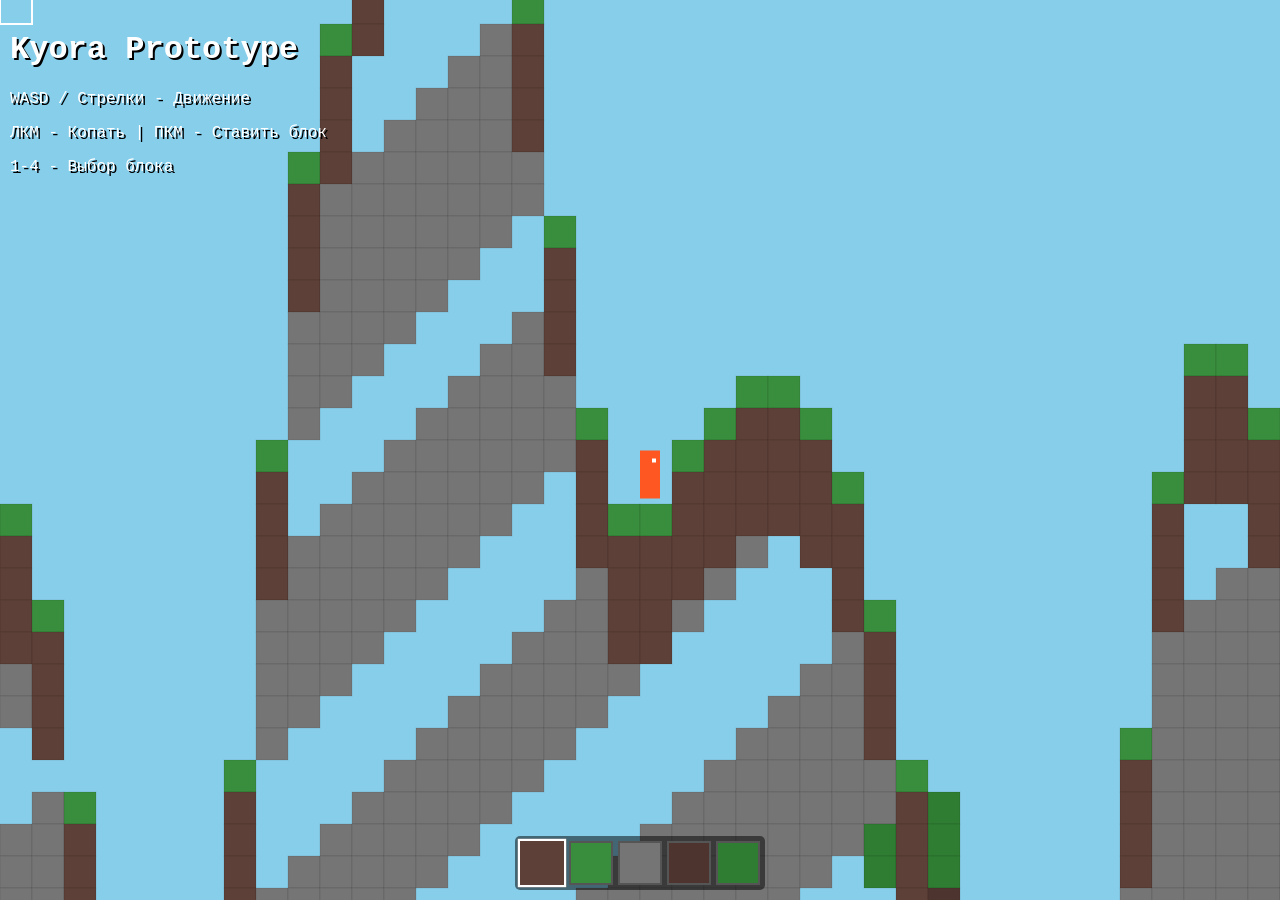
==== commit 04456cf6: "### Kyora Clone - Terraria-style sandbox game implementation **Key features implemented:**  - index." ====
--- a/index.html
+++ b/index.html
@@ -1,382 +1,470 @@
 <!DOCTYPE html>
-<html lang="ru" data-theme="light">
+<html lang="ru">
 <head>
-<meta charset="UTF-8">
-<meta name="viewport" content="width=device-width, initial-scale=1">
-<meta name="description" content="Черновик — минималистичное приложение для написания книг">
-<title>Черновик — библиотека</title>
-
-<link rel="icon" href="data:image/svg+xml,%3Csvg xmlns='http://www.w3.org/2000/svg' viewBox='0 0 32 32'%3E%3Crect width='32' height='32' rx='7' fill='%23191712'/%3E%3Crect x='11' y='11' width='10' height='10' fill='%23c93a2b' transform='rotate(45 16 16)'/%3E%3C/svg%3E">
-<link rel="preconnect" href="https://fonts.googleapis.com">
-<link rel="preconnect" href="https://fonts.gstatic.com" crossorigin>
-<link href="https://fonts.googleapis.com/css2?family=Literata:ital,opsz,wght@0,7..72,300..700;1,7..72,300..700&family=Unbounded:wght@300;400;500;700&family=JetBrains+Mono:ital,wght@0,400;0,500;0,700;1,400&display=swap" rel="stylesheet">
-<link rel="stylesheet" href="css/styles.css">
+    <meta charset="UTF-8">
+    <title>Kyora Clone (Terraria Style)</title>
+    <style>
+        body {
+            margin: 0;
+            overflow: hidden;
+            background-color: #87CEEB; /* Цвет неба */
+            font-family: 'Courier New', Courier, monospace;
+        }
+        canvas {
+            display: block;
+            image-rendering: pixelated; /* Пиксельный стиль */
+        }
+        #ui {
+            position: absolute;
+            top: 10px;
+            left: 10px;
+            color: white;
+            text-shadow: 2px 2px 0 #000;
+            pointer-events: none;
+        }
+        #inventory {
+            position: absolute;
+            bottom: 10px;
+            left: 50%;
+            transform: translateX(-50%);
+            display: flex;
+            gap: 5px;
+            background: rgba(0, 0, 0, 0.5);
+            padding: 5px;
+            border-radius: 5px;
+        }
+        .slot {
+            width: 40px;
+            height: 40px;
+            border: 2px solid #555;
+            cursor: pointer;
+            image-rendering: pixelated;
+        }
+        .slot.active {
+            border-color: #fff;
+            transform: scale(1.1);
+        }
+    </style>
 </head>
 <body>
 
-<!-- ═══════════════════════════════════════════════════════════════
-     БИБЛИОТЕКА
-     ═══════════════════════════════════════════════════════════════ -->
-<section id="library" aria-label="Библиотека книг">
-  <header class="lib-top">
-    <div class="brand">
-      <span class="dia" aria-hidden="true"></span>
-      <b>ЧЕРНОВИК</b>
-      <small>для книг</small>
-    </div>
-    <div class="lib-actions">
-      <button class="ibtn" id="btnBackup" title="Резервная копия: скачать все книги" aria-label="Скачать резервную копию">
-        <svg viewBox="0 0 24 24" fill="none" stroke="currentColor" stroke-width="1.6" stroke-linecap="round" stroke-linejoin="round" aria-hidden="true">
-          <path d="M12 4v9m0 0 3.5-3.5M12 13 8.5 9.5"/>
-          <path d="M4 15v3.5A1.5 1.5 0 0 0 5.5 20h13a1.5 1.5 0 0 0 1.5-1.5V15"/>
-        </svg>
-      </button>
-      <button class="ibtn" id="btnRestore" title="Резервная копия: загрузить из файла" aria-label="Загрузить резервную копию">
-        <svg viewBox="0 0 24 24" fill="none" stroke="currentColor" stroke-width="1.6" stroke-linecap="round" stroke-linejoin="round" aria-hidden="true">
-          <path d="M12 13V4m0 0 3.5 3.5M12 4 8.5 7.5"/>
-          <path d="M4 15v3.5A1.5 1.5 0 0 0 5.5 20h13a1.5 1.5 0 0 0 1.5-1.5V15"/>
-        </svg>
-      </button>
-      <button class="ibtn btn-theme" title="Переключить тему" aria-label="Переключить тему">
-        <svg class="ic-sun" viewBox="0 0 24 24" fill="none" stroke="currentColor" stroke-width="1.6" stroke-linecap="round" aria-hidden="true">
-          <circle cx="12" cy="12" r="4"/>
-          <path d="M12 2.5v2.5M12 19v2.5M2.5 12H5M19 12h2.5M5.3 5.3l1.8 1.8M16.9 16.9l1.8 1.8M18.7 5.3l-1.8 1.8M7.1 16.9l-1.8 1.8"/>
-        </svg>
-        <svg class="ic-moon" viewBox="0 0 24 24" fill="none" stroke="currentColor" stroke-width="1.6" stroke-linecap="round" style="display:none" aria-hidden="true">
-          <path d="M20 13.5A8 8 0 0 1 10.5 4 8 8 0 1 0 20 13.5Z"/>
-        </svg>
-      </button>
-    </div>
-  </header>
-  <div class="lib-body">
-    <div class="lib-head">
-      <div>
-        <div class="lbl lbl-acc">Библиотека</div>
-        <h1 class="lib-title">Ваши книги</h1>
-      </div>
-      <div class="lib-stats" id="libStats" aria-live="polite"></div>
-    </div>
-    <div class="shelf" id="shelf" role="list" aria-label="Список книг"></div>
-    <div class="lib-foot">все рукописи хранятся локально · делайте резервные копии</div>
-  </div>
-</section>
-
-<input type="file" id="restoreInput" accept=".json,application/json" hidden>
-
-<!-- ═══════════════════════════════════════════════════════════════
-     ОБЗОР КНИГИ
-     ═══════════════════════════════════════════════════════════════ -->
-<section id="bookView" hidden aria-label="Обзор книги">
-  <header class="bv-top">
-    <div class="left">
-      <button class="ibtn" id="bvBack" title="Назад в библиотеку" aria-label="Назад">
-        <svg viewBox="0 0 24 24" fill="none" stroke="currentColor" stroke-width="1.6" stroke-linecap="round" stroke-linejoin="round">
-          <path d="m15 18-6-6 6-6"/>
-        </svg>
-      </button>
-      <button class="ibtn" id="bvOpen" title="Открыть редактор" aria-label="Открыть редактор">
-        <svg viewBox="0 0 24 24" fill="none" stroke="currentColor" stroke-width="1.6" stroke-linecap="round" stroke-linejoin="round">
-          <path d="M12 20h9"/>
-          <path d="M16.5 3.5a2.12 2.12 0 0 1 3 3L7 19l-4 1 1-4Z"/>
-        </svg>
-      </button>
-    </div>
-    <div class="right">
-      <button class="ibtn" id="bvExport" title="Экспорт книги" aria-label="Экспорт">
-        <svg viewBox="0 0 24 24" fill="none" stroke="currentColor" stroke-width="1.6" stroke-linecap="round" stroke-linejoin="round">
-          <path d="M12 4v9m0 0 3.5-3.5M12 13 8.5 9.5"/>
-          <path d="M4 15v3.5A1.5 1.5 0 0 0 5.5 20h13a1.5 1.5 0 0 0 1.5-1.5V15"/>
-        </svg>
-      </button>
-    </div>
-  </header>
-  <div class="bv-body">
-    <div class="bv-head">
-      <div class="bv-title-row">
-        <span class="cv-dia" aria-hidden="true"></span>
-        <h1 id="bvTitle"></h1>
-        <span class="bv-type">рукопись</span>
-      </div>
-      <p class="bv-desc" id="bvDesc"></p>
-      <div class="bv-stats" id="bvStats"></div>
-    </div>
-    <div class="bv-sec">
-      <div class="lbl lbl-acc">Главы</div>
-      <div class="bv-grid" id="bvGrid" role="list"></div>
-    </div>
-  </div>
-</section>
-
-<!-- ═══════════════════════════════════════════════════════════════
-     РАБОЧЕЕ ПРОСТРАНСТВО
-     ═══════════════════════════════════════════════════════════════ -->
-<div id="workspace" hidden>
-  <aside>
-    <div class="brand">
-      <span class="dia" aria-hidden="true"></span>
-      <b>ЧЕРНОВИК</b>
-      <small>для книг</small>
-    </div>
-    <div class="bookbox">
-      <input type="text" id="bookTitle" placeholder="Название книги" maxlength="80" aria-label="Название книги">
-    </div>
-    <div class="chapters-label">
-      <span class="lbl lbl-acc">Главы</span>
-      <span class="lbl" id="chCount"></span>
-    </div>
-    <div id="chlist" class="fadebox f-bot" role="list" aria-label="Список глав"></div>
-    <button id="addCh" aria-label="Добавить главу">+ Новая глава</button>
-    <div class="side-foot">
-      <span id="totalWords"></span>
-      <span id="totalRead"></span>
-    </div>
-    <div id="sideRz" class="rz" title="Изменить размер панели"></div>
-  </aside>
-
-  <main id="main">
-    <header id="topbar">
-      <button class="ibtn" id="btnSide" title="Боковая панель" aria-label="Боковая панель">
-        <svg viewBox="0 0 24 24" fill="none" stroke="currentColor" stroke-width="1.6" stroke-linecap="round" stroke-linejoin="round">
-          <path d="M3 6h18M3 12h18M3 18h18"/>
-        </svg>
-      </button>
-      <nav class="crumb" aria-label="Хлебные крошки">
-        <span class="cd"></span>
-        <span id="crumbBook"></span>
-        <span class="cd"></span>
-        <b id="crumbCh"></b>
-      </nav>
-      <div class="tb-sep"></div>
-      <button class="chip" id="btnZen" title="Режим фокуса (Esc)" aria-label="Режим фокуса">
-        <span id="zenpill">Фокус</span>
-      </button>
-      <div class="tb-sep"></div>
-      <button class="ibtn" id="btnWiki" title="Энциклопедия" aria-label="Энциклопедия">
-        <svg viewBox="0 0 24 24" fill="none" stroke="currentColor" stroke-width="1.6" stroke-linecap="round" stroke-linejoin="round">
-          <path d="M4 19.5v-15A2.5 2.5 0 0 1 6.5 2H20v20H6.5a2.5 2.5 0 0 1 0-5H20"/>
-        </svg>
-      </button>
-      <button class="ibtn" id="btnSearch" title="Поиск (Ctrl+F)" aria-label="Поиск">
-        <svg viewBox="0 0 24 24" fill="none" stroke="currentColor" stroke-width="1.6" stroke-linecap="round" stroke-linejoin="round">
-          <circle cx="11" cy="11" r="8"/>
-          <path d="m21 21-4.3-4.3"/>
-        </svg>
-      </button>
-      <button class="ibtn" id="btnSpell" title="Проверка орфографии" aria-label="Проверка орфографии">
-        <svg class="wavy" viewBox="0 0 24 24" fill="none" stroke="currentColor" stroke-width="1.6" stroke-linecap="round" stroke-linejoin="round">
-          <path d="M4 20h2a2 2 0 0 0 2-2V8a2 2 0 0 0-2-2H4"/>
-          <path d="M10 20h6a2 2 0 0 0 2-2v-4"/>
-          <path d="m16 12 4 4m0-4-4 4"/>
-        </svg>
-        <svg class="offline" viewBox="0 0 24 24" fill="none" stroke="currentColor" stroke-width="1.6" stroke-linecap="round" stroke-linejoin="round">
-          <path d="m15 9-6 6"/>
-          <path d="m9 9 6 6"/>
-          <path d="M4 20h16"/>
-          <path d="m4 15 3-3"/>
-          <path d="m17 12 3-3"/>
-        </svg>
-      </button>
-      <button class="ibtn" id="btnExportTop" title="Экспорт" aria-label="Экспорт">
-        <svg viewBox="0 0 24 24" fill="none" stroke="currentColor" stroke-width="1.6" stroke-linecap="round" stroke-linejoin="round">
-          <path d="M12 4v9m0 0 3.5-3.5M12 13 8.5 9.5"/>
-          <path d="M4 15v3.5A1.5 1.5 0 0 0 5.5 20h13a1.5 1.5 0 0 0 1.5-1.5V15"/>
-        </svg>
-      </button>
-      <button class="ibtn btn-theme" title="Переключить тему" aria-label="Переключить тему">
-        <svg class="ic-sun" viewBox="0 0 24 24" fill="none" stroke="currentColor" stroke-width="1.6" stroke-linecap="round">
-          <circle cx="12" cy="12" r="4"/>
-          <path d="M12 2.5v2.5M12 19v2.5M2.5 12H5M19 12h2.5M5.3 5.3l1.8 1.8M16.9 16.9l1.8 1.8M18.7 5.3l-1.8 1.8M7.1 16.9l-1.8 1.8"/>
-        </svg>
-        <svg class="ic-moon" viewBox="0 0 24 24" fill="none" stroke="currentColor" stroke-width="1.6" stroke-linecap="round" style="display:none">
-          <path d="M20 13.5A8 8 0 0 1 10.5 4 8 8 0 1 0 20 13.5Z"/>
-        </svg>
-      </button>
-      <button class="ibtn" id="btnShelf" title="Библиотека" aria-label="Библиотека">
-        <svg viewBox="0 0 24 24" fill="none" stroke="currentColor" stroke-width="1.6" stroke-linecap="round" stroke-linejoin="round">
-          <path d="M4 19.5v-15A2.5 2.5 0 0 1 6.5 2H20v20H6.5a2.5 2.5 0 0 1 0-5H20"/>
-        </svg>
-      </button>
-    </header>
-
-    <div id="scroller" class="fadebox">
-      <div id="editor" contenteditable="true" spellcheck="false" aria-label="Редактор текста"></div>
-    </div>
-
-    <div id="edRz" class="rz" title="Изменить ширину редактора"></div>
-  </main>
-
-  <aside id="wikiPanel" hidden>
-    <div id="wikiRz" class="rz" title="Изменить размер панели"></div>
-    <div class="wp-head">
-      <span class="wp-title">
-        <span class="dia" aria-hidden="true"></span>
-        Энциклопедия
-        <span class="wp-count" id="wpCount"></span>
-      </span>
-      <button class="lbl lbl-btn" id="wpAdd" aria-label="Добавить новую статью">+ статья</button>
-      <button class="sibtn" id="wpFull" title="Во весь экран" aria-label="Развернуть на весь экран">
-        <svg viewBox="0 0 24 24" fill="none" stroke="currentColor" stroke-width="1.6" stroke-linecap="round" stroke-linejoin="round" aria-hidden="true">
-          <path d="M4 9V4h5M20 9V4h-5M4 15v5h5M20 15v5h-5"/>
-        </svg>
-      </button>
-      <button class="sibtn" id="wpClose" title="Закрыть" aria-label="Закрыть энциклопедию">
-        <svg viewBox="0 0 24 24" fill="none" stroke="currentColor" stroke-width="1.8" stroke-linecap="round" aria-hidden="true">
-          <path d="M6 6l12 12M18 6L6 18"/>
-        </svg>
-      </button>
-    </div>
-    <input id="wpSearch" autocomplete="off" placeholder="Поиск по миру книги…" aria-label="Поиск по энциклопедии">
-    <div class="wp-filters" id="wpFilters" role="group" aria-label="Фильтры по типам"></div>
-    <div class="wp-body fadebox f-bot" id="wpBody" role="list" aria-label="Список статей"></div>
-    <div id="wikiInner"></div>
-  </aside>
+<div id="ui">
+    <h1>Kyora Prototype</h1>
+    <p>WASD / Стрелки - Движение</p>
+    <p>ЛКМ - Копать | ПКМ - Ставить блок</p>
+    <p>1-4 - Выбор блока</p>
 </div>
 
-<!-- Плавающее меню выделения -->
-<div id="selbar" class="selbar" role="toolbar" aria-label="Форматирование">
-  <button data-cmd="bold" title="Жирный"><svg viewBox="0 0 24 24" fill="none" stroke="currentColor" stroke-width="2"><path d="M6 4h8a4 4 0 0 1 4 4 4 4 0 0 1-4 4H6z"/><path d="M6 12h9a4 4 0 0 1 4 4 4 4 0 0 1-4 4H6z"/></svg></button>
-  <button data-cmd="italic" title="Курсив"><svg viewBox="0 0 24 24" fill="none" stroke="currentColor" stroke-width="2"><line x1="19" y1="4" x2="10" y2="4"/><line x1="14" y1="20" x2="5" y2="20"/><line x1="15" y1="4" x2="9" y2="20"/></svg></button>
-  <div class="sb-sep"></div>
-  <button data-cmd="h1" title="Заголовок 1"><span class="lbl">H1</span></button>
-  <button data-cmd="h2" title="Заголовок 2"><span class="lbl">H2</span></button>
-  <button data-cmd="blockquote" title="Цитата"><svg viewBox="0 0 24 24" fill="none" stroke="currentColor" stroke-width="2"><path d="M3 21c3 0 7-1 7-8V5c0-1.25-.756-2.017-2-2H4c-1.25 0-2 .75-2 1.972V11c0 1.25.75 2 2 2 1 0 1 0 1 1v1c0 1-1 2-2 2s-1 .008-1 1.031V21"/><path d="M15 21c3 0 7-1 7-8V5c0-1.25-.757-2.017-2-2h-4c-1.25 0-2 .75-2 1.972V11c0 1.25.75 2 2 2h.75c0 2.237.25 4-2.75 4v3"/></svg></button>
-  <button data-cmd="sep" title="Разделитель"><span class="lbl">───</span></button>
-</div>
-
-<!-- Меню блоков -->
-<div id="blockmenu" class="bmenu" hidden role="menu">
-  <button data-tag="p" role="menuitem"><span class="lbl">Текст</span></button>
-  <button data-tag="h1" role="menuitem"><span class="lbl">Заголовок 1</span></button>
-  <button data-tag="h2" role="menuitem"><span class="lbl">Заголовок 2</span></button>
-  <button data-tag="blockquote" role="menuitem"><span class="lbl">Цитата</span></button>
-  <div class="bm-sep"></div>
-  <button data-tag="sep" role="menuitem"><span class="lbl">Разделитель</span></button>
-</div>
-
-<!-- Поиск -->
-<div id="searchPanel" class="search-panel" hidden>
-  <input type="text" id="searchInput" placeholder="Поиск по главе..." aria-label="Поиск">
-  <div class="sp-controls">
-    <button class="sibtn" id="prevHit" title="Назад"><svg viewBox="0 0 24 24" fill="none" stroke="currentColor" stroke-width="2"><path d="m15 18-6-6 6-6"/></svg></button>
-    <span class="lbl" id="searchCount"></span>
-    <button class="sibtn" id="nextHit" title="Вперёд"><svg viewBox="0 0 24 24" fill="none" stroke="currentColor" stroke-width="2"><path d="m9 18 6-6-6-6"/></svg></button>
-  </div>
-  <button class="sibtn" id="closeSearch" title="Закрыть"><svg viewBox="0 0 24 24" fill="none" stroke="currentColor" stroke-width="2"><path d="M18 6 6 18M6 6l12 12"/></svg></button>
-</div>
-
-<!-- Экспорт модал -->
-<div id="exportModal" class="modal-overlay" hidden>
-  <div class="modal-card" role="dialog" aria-modal="true" aria-labelledby="exportTitle">
-    <div class="modal-head">
-      <h2 id="exportTitle" class="modal-title">Экспорт книги</h2>
-      <button class="sibtn modal-close" id="closeExport" aria-label="Закрыть">
-        <svg viewBox="0 0 24 24" fill="none" stroke="currentColor" stroke-width="2"><path d="M18 6 6 18M6 6l12 12"/></svg>
-      </button>
-    </div>
-    <div class="modal-body">
-      <div class="export-options">
-        <button class="export-btn" data-format="txt">
-          <svg viewBox="0 0 24 24" fill="none" stroke="currentColor" stroke-width="1.6"><path d="M14.5 2H6a2 2 0 0 0-2 2v16a2 2 0 0 0 2 2h12a2 2 0 0 0 2-2V7.5L14.5 2z"/><path d="M14 2v6h6"/></svg>
-          <span>TXT</span>
-          <small>Простой текст</small>
-        </button>
-        <button class="export-btn" data-format="md">
-          <svg viewBox="0 0 24 24" fill="none" stroke="currentColor" stroke-width="1.6"><path d="M4 19.5v-15A2.5 2.5 0 0 1 6.5 2H20v20H6.5a2.5 2.5 0 0 1 0-5H20"/><path d="m9 10 3 3 3-3"/></svg>
-          <span>Markdown</span>
-          <small>MD формат</small>
-        </button>
-        <button class="export-btn" data-format="html">
-          <svg viewBox="0 0 24 24" fill="none" stroke="currentColor" stroke-width="1.6"><path d="M4 19.5v-15A2.5 2.5 0 0 1 6.5 2H20v20H6.5a2.5 2.5 0 0 1 0-5H20"/><path d="m8 9 3 3-3 3"/><path d="m16 9-3 3 3 3"/></svg>
-          <span>HTML</span>
-          <small>Веб-страница</small>
-        </button>
-        <button class="export-btn" data-format="docx">
-          <svg viewBox="0 0 24 24" fill="none" stroke="currentColor" stroke-width="1.6"><path d="M14.5 2H6a2 2 0 0 0-2 2v16a2 2 0 0 0 2 2h12a2 2 0 0 0 2-2V7.5L14.5 2z"/><path d="M8 13h8"/><path d="M8 17h8"/><path d="M10 9h4"/></svg>
-          <span>DOCX</span>
-          <small>Word документ</small>
-        </button>
-        <button class="export-btn" data-format="fb2">
-          <svg viewBox="0 0 24 24" fill="none" stroke="currentColor" stroke-width="1.6"><path d="M4 19.5v-15A2.5 2.5 0 0 1 6.5 2H20v20H6.5a2.5 2.5 0 0 1 0-5H20"/><circle cx="12" cy="10" r="3"/><path d="M12 13v4"/></svg>
-          <span>FB2</span>
-          <small>Литрес формат</small>
-        </button>
-        <button class="export-btn" data-format="epub">
-          <svg viewBox="0 0 24 24" fill="none" stroke="currentColor" stroke-width="1.6"><path d="M4 19.5v-15A2.5 2.5 0 0 1 6.5 2H20v20H6.5a2.5 2.5 0 0 1 0-5H20"/><path d="M12 8v8"/><path d="M8 12h8"/></svg>
-          <span>EPUB</span>
-          <small>E-book формат</small>
-        </button>
-      </div>
-      <div class="export-settings">
-        <label class="setting-row">
-          <span class="setting-label">Включать главы:</span>
-          <select id="exportChapters" class="setting-select">
-            <option value="all">Все главы</option>
-            <option value="current">Текущая глава</option>
-          </select>
-        </label>
-        <label class="setting-row">
-          <span class="setting-label">Название файла:</span>
-          <input type="text" id="exportFilename" class="setting-input" placeholder="авто">
-        </label>
-      </div>
-    </div>
-  </div>
-</div>
-
-<!-- Энциклопедия модал -->
-<div id="wikiViewModal" class="modal-overlay wiki-modal" hidden>
-  <div class="wiki-view-card">
-    <div class="wv-top">
-      <button class="ibtn" id="closeWikiView" aria-label="Закрыть">
-        <svg viewBox="0 0 24 24" fill="none" stroke="currentColor" stroke-width="1.6"><path d="m18 15-6-6-6 6"/></svg>
-      </button>
-      <span class="lbl lbl-acc" id="wvTypeLabel">ТЕРМИН</span>
-      <div class="wv-actions">
-        <button class="sibtn" id="wikiEditBtn" title="Редактировать"><svg viewBox="0 0 24 24" fill="none" stroke="currentColor" stroke-width="1.6"><path d="M17 3a2.85 2.83 0 1 1 4 4L7.5 20.5 2 22l1.5-5.5Z"/><path d="m15 5 4 4"/></svg></button>
-        <button class="sibtn" id="wikiDelBtn" title="Удалить"><svg viewBox="0 0 24 24" fill="none" stroke="currentColor" stroke-width="1.6"><path d="M3 6h18"/><path d="M19 6v14c0 1-1 2-2 2H7c-1 0-2-1-2-2V6"/><path d="M8 6V4c0-1 1-2 2-2h4c1 0 2 1 2 2v2"/></svg></button>
-      </div>
-    </div>
-    <div class="wv-body fadebox">
-      <h1 id="wvTitle" class="wv-title"></h1>
-      <div id="wvContent" class="wv-content"></div>
-      <div id="wvQuotes" class="wv-quotes"></div>
-    </div>
-  </div>
-</div>
-
-<!-- Модал энциклопедии (создание/редактирование) -->
-<div id="wikiModal" class="modal-overlay" hidden>
-  <div class="modal-card wiki-form-card" role="dialog" aria-modal="true" aria-labelledby="wikiFormTitle">
-    <div class="modal-head">
-      <h2 id="wikiFormTitle" class="modal-title">Статья энциклопедии</h2>
-      <button class="sibtn modal-close" id="closeWikiModal" aria-label="Закрыть">
-        <svg viewBox="0 0 24 24" fill="none" stroke="currentColor" stroke-width="2"><path d="M18 6 6 18M6 6l12 12"/></svg>
-      </button>
-    </div>
-    <div class="modal-body">
-      <input type="text" id="wikiTitleInput" class="wiki-input-title" placeholder="Название термина" maxlength="80">
-      <select id="wikiTypeSelect" class="wiki-select-type"></select>
-      <textarea id="wikiContentInput" class="wiki-textarea" placeholder="Описание термина..." rows="6"></textarea>
-      <div class="wiki-quote-add">
-        <input type="text" id="wikiQuoteInput" placeholder="Цитата из текста (необязательно)">
-        <button class="ibtn" id="addWikiQuote" title="Добавить цитату">
-          <svg viewBox="0 0 24 24" fill="none" stroke="currentColor" stroke-width="2"><path d="M12 5v14M5 12h14"/></svg>
-        </button>
-      </div>
-      <div id="wikiQuotesList" class="wiki-quotes-list"></div>
-    </div>
-    <div class="modal-foot">
-      <button class="chip" id="cancelWiki">Отмена</button>
-      <button class="chip on" id="saveWiki">Сохранить</button>
-    </div>
-  </div>
-</div>
-
-<!-- Вуаль для мобильных -->
-<div id="veil" hidden></div>
-
-<div id="printBook" class="print-book" aria-hidden="true"></div>
-
-<script src="js/app.js"></script>
+<div id="inventory"></div>
+<canvas id="gameCanvas"></canvas>
+
+<script>
+// --- КОНФИГУРАЦИЯ ---
+const TILE_SIZE = 32;
+const WORLD_WIDTH = 200; // Ширина мира в блоках
+const WORLD_HEIGHT = 100; // Высота мира в блоках
+const GRAVITY = 0.5;
+const TERMINAL_VELOCITY = 12;
+const PLAYER_SPEED = 5;
+const JUMP_FORCE = 9;
+
+// Типы блоков
+const BLOCKS = {
+    AIR: 0,
+    DIRT: 1,
+    GRASS: 2,
+    STONE: 3,
+    WOOD: 4,
+    LEAVES: 5
+};
+
+// Цвета для отрисовки (имитация текстур)
+const BLOCK_COLORS = {
+    [BLOCKS.DIRT]: '#5d4037',
+    [BLOCKS.GRASS]: '#388e3c',
+    [BLOCKS.STONE]: '#757575',
+    [BLOCKS.WOOD]: '#4e342e',
+    [BLOCKS.LEAVES]: '#2e7d32'
+};
+
+// --- ГЕНЕРАЦИЯ МИРА (Шум Перлина упрощенный) ---
+class SimpleNoise {
+    constructor() {
+        this.perm = new Uint8Array(512);
+        const p = new Uint8Array(256);
+        for (let i = 0; i < 256; i++) p[i] = i;
+        // Тасование
+        for (let i = 255; i > 0; i--) {
+            const j = Math.floor(Math.random() * (i + 1));
+            [p[i], p[j]] = [p[j], p[i]];
+        }
+        for (let i = 0; i < 512; i++) this.perm[i] = p[i & 255];
+    }
+
+    fade(t) { return t * t * t * (t * (t * 6 - 15) + 10); }
+    lerp(t, a, b) { return a + t * (b - a); }
+    grad(hash, x) {
+        const h = hash & 15;
+        let grad = 1 + (h & 7); 
+        if ((h & 8) !== 0) grad = -grad;
+        return grad * x;
+    }
+
+    noise(x) {
+        const X = Math.floor(x) & 255;
+        x -= Math.floor(x);
+        const u = this.fade(x);
+        return this.lerp(u, 
+            this.grad(this.perm[X], x), 
+            this.grad(this.perm[X + 1], x - 1)
+        ) * 2; // Нормализация примерно к [-1, 1]
+    }
+}
+
+const noise = new SimpleNoise();
+const world = [];
+const trees = [];
+
+function generateWorld() {
+    // Инициализация пустого мира
+    for (let x = 0; x < WORLD_WIDTH; x++) {
+        world[x] = new Array(WORLD_HEIGHT).fill(BLOCKS.AIR);
+    }
+
+    // Генерация ландшафта
+    const baseHeight = WORLD_HEIGHT / 2;
+    const amplitude = 15;
+    
+    for (let x = 0; x < WORLD_WIDTH; x++) {
+        // Комбинируем несколько частот для детализации
+        let n = noise.noise(x * 0.05) * amplitude + 
+                noise.noise(x * 0.1) * (amplitude / 2);
+        
+        let groundLevel = Math.floor(baseHeight + n);
+
+        for (let y = 0; y < WORLD_HEIGHT; y++) {
+            if (y < groundLevel) {
+                world[x][y] = BLOCKS.AIR;
+            } else if (y === groundLevel) {
+                world[x][y] = BLOCKS.GRASS;
+                // Шанс сгенерировать дерево
+                if (x > 5 && x < WORLD_WIDTH - 5 && Math.random() < 0.05) {
+                    generateTree(x, y + 1);
+                }
+            } else if (y > groundLevel && y < groundLevel + 5) {
+                world[x][y] = BLOCKS.DIRT;
+            } else {
+                // Пещеры (второй слой шума)
+                let caveNoise = noise.noise(x * 0.1 + y * 0.1);
+                if (caveNoise > 0.6) {
+                    world[x][y] = BLOCKS.AIR; // Пещера
+                } else {
+                    world[x][y] = BLOCKS.STONE;
+                }
+            }
+        }
+    }
+}
+
+function generateTree(x, y) {
+    const height = 3 + Math.floor(Math.random() * 3);
+    // Ствол
+    for (let i = 0; i < height; i++) {
+        if (y - i >= 0) world[x][y - i] = BLOCKS.WOOD;
+    }
+    // Листва
+    for (let lx = x - 2; lx <= x + 2; lx++) {
+        for (let ly = y - height - 2; ly <= y - height; ly++) {
+            if (lx >= 0 && lx < WORLD_WIDTH && ly >= 0 && Math.abs(lx - x) + Math.abs(ly - (y - height)) < 4) {
+                if (world[lx][ly] === BLOCKS.AIR) {
+                    world[lx][ly] = BLOCKS.LEAVES;
+                }
+            }
+        }
+    }
+}
+
+// --- ИГРОК ---
+const player = {
+    x: WORLD_WIDTH * TILE_SIZE / 2,
+    y: 0, // Будет установлено при спавне
+    width: 20,
+    height: 48, // Чуть меньше 2 блоков
+    vx: 0,
+    vy: 0,
+    grounded: false,
+    selectedBlock: BLOCKS.DIRT
+};
+
+// Находим поверхность для спавна
+function spawnPlayer() {
+    const midX = Math.floor(WORLD_WIDTH / 2);
+    for (let y = 0; y < WORLD_HEIGHT; y++) {
+        if (world[midX][y] !== BLOCKS.AIR) {
+            player.y = (y - 2) * TILE_SIZE;
+            player.x = midX * TILE_SIZE;
+            return;
+        }
+    }
+    player.y = 0;
+}
+
+// --- УПРАВЛЕНИЕ ---
+const keys = {};
+const mouse = { x: 0, y: 0, left: false, right: false };
+
+window.addEventListener('keydown', e => {
+    keys[e.code] = true;
+    if (e.key >= '1' && e.key <= '5') {
+        const blocks = [BLOCKS.DIRT, BLOCKS.GRASS, BLOCKS.STONE, BLOCKS.WOOD, BLOCKS.LEAVES];
+        player.selectedBlock = blocks[parseInt(e.key) - 1];
+        updateInventoryUI();
+    }
+});
+window.addEventListener('keyup', e => keys[e.code] = false);
+
+const canvas = document.getElementById('gameCanvas');
+const ctx = canvas.getContext('2d');
+
+function resize() {
+    canvas.width = window.innerWidth;
+    canvas.height = window.innerHeight;
+    ctx.imageSmoothingEnabled = false;
+}
+window.addEventListener('resize', resize);
+resize();
+
+canvas.addEventListener('mousemove', e => {
+    mouse.x = e.clientX;
+    mouse.y = e.clientY;
+});
+canvas.addEventListener('mousedown', e => {
+    if (e.button === 0) mouse.left = true;
+    if (e.button === 2) mouse.right = true;
+});
+canvas.addEventListener('mouseup', e => {
+    if (e.button === 0) mouse.left = false;
+    if (e.button === 2) mouse.right = false;
+});
+canvas.addEventListener('contextmenu', e => e.preventDefault());
+
+// --- ФИЗИКА И КОЛЛИЗИИ ---
+function checkCollision(newX, newY) {
+    // Проверяем углы хитбокса игрока
+    const points = [
+        { x: newX, y: newY },
+        { x: newX + player.width, y: newY },
+        { x: newX, y: newY + player.height },
+        { x: newX + player.width, y: newY + player.height }
+    ];
+
+    for (let p of points) {
+        const tx = Math.floor(p.x / TILE_SIZE);
+        const ty = Math.floor(p.y / TILE_SIZE);
+
+        if (tx < 0 || tx >= WORLD_WIDTH || ty < 0 || ty >= WORLD_HEIGHT) continue;
+        
+        if (world[tx][ty] !== BLOCKS.AIR) {
+            return true;
+        }
+    }
+    return false;
+}
+
+function updatePhysics() {
+    // Горизонтальное движение
+    if (keys['KeyA'] || keys['ArrowLeft']) player.vx = -PLAYER_SPEED;
+    else if (keys['KeyD'] || keys['ArrowRight']) player.vx = PLAYER_SPEED;
+    else player.vx = 0;
+
+    // Прыжок
+    if ((keys['KeyW'] || keys['ArrowUp'] || keys['Space']) && player.grounded) {
+        player.vy = -JUMP_FORCE;
+        player.grounded = false;
+    }
+
+    // Гравитация
+    player.vy += GRAVITY;
+    if (player.vy > TERMINAL_VELOCITY) player.vy = TERMINAL_VELOCITY;
+
+    // Применение движения с коллизиями
+    // X ось
+    if (!checkCollision(player.x + player.vx, player.y)) {
+        player.x += player.vx;
+    } else {
+        // Простое выравнивание по сетке при ударе о стену
+        player.vx = 0;
+    }
+
+    // Y ось
+    player.grounded = false;
+    if (!checkCollision(player.x, player.y + player.vy)) {
+        player.y += player.vy;
+    } else {
+        if (player.vy > 0) player.grounded = true;
+        player.vy = 0;
+        // Выравнивание по сетке
+        player.y = Math.round(player.y / TILE_SIZE) * TILE_SIZE; 
+        // Небольшая коррекция, чтобы не застревать
+        if(player.grounded) {
+             while(checkCollision(player.x, player.y - 1)) player.y--;
+        }
+    }
+
+    // Границы мира
+    if (player.x < 0) player.x = 0;
+    if (player.x > WORLD_WIDTH * TILE_SIZE - player.width) player.x = WORLD_WIDTH * TILE_SIZE - player.width;
+    if (player.y > WORLD_HEIGHT * TILE_SIZE) {
+        // Респавн если упал в бездну (баг генерации)
+        player.y = 0; 
+        player.vy = 0;
+    }
+}
+
+// --- ВЗАИМОДЕЙСТВИЕ С МИРОМ ---
+function interactWithWorld() {
+    // Камера
+    const camX = player.x - canvas.width / 2;
+    const camY = player.y - canvas.height / 2;
+
+    const mouseXWorld = mouse.x + camX;
+    const mouseYWorld = mouse.y + camY;
+
+    const tx = Math.floor(mouseXWorld / TILE_SIZE);
+    const ty = Math.floor(mouseYWorld / TILE_SIZE);
+
+    if (tx < 0 || tx >= WORLD_WIDTH || ty < 0 || ty >= WORLD_HEIGHT) return;
+
+    // Дистанция взаимодействия (5 блоков)
+    const px = player.x + player.width / 2;
+    const py = player.y + player.height / 2;
+    const dist = Math.hypot(px - mouseXWorld, py - mouseYWorld);
+
+    if (dist > 200) return; // Слишком далеко
+
+    if (mouse.left) {
+        world[tx][ty] = BLOCKS.AIR; // Копать
+    } else if (mouse.right) {
+        if (world[tx][ty] === BLOCKS.AIR) {
+            // Нельзя ставить блок внутрь игрока
+            const blockRect = { x: tx * TILE_SIZE, y: ty * TILE_SIZE, w: TILE_SIZE, h: TILE_SIZE };
+            const playerRect = { x: player.x, y: player.y, w: player.width, h: player.height };
+            
+            if (!(playerRect.x < blockRect.x + blockRect.w &&
+                  playerRect.x + playerRect.w > blockRect.x &&
+                  playerRect.y < blockRect.y + blockRect.h &&
+                  playerRect.y + playerRect.h > blockRect.y)) {
+                world[tx][ty] = player.selectedBlock;
+            }
+        }
+    }
+}
+
+// --- ОТРИСОВКА ---
+function draw() {
+    // Очистка
+    ctx.fillStyle = '#87CEEB';
+    ctx.fillRect(0, 0, canvas.width, canvas.height);
+
+    // Камера
+    const camX = Math.floor(player.x - canvas.width / 2);
+    const camY = Math.floor(player.y - canvas.height / 2);
+
+    ctx.save();
+    ctx.translate(-camX, -camY);
+
+    // Отрисовка видимой части мира (Culling)
+    const startCol = Math.floor(camX / TILE_SIZE);
+    const endCol = startCol + (canvas.width / TILE_SIZE) + 1;
+    const startRow = Math.floor(camY / TILE_SIZE);
+    const endRow = startRow + (canvas.height / TILE_SIZE) + 1;
+
+    for (let x = startCol; x <= endCol; x++) {
+        for (let y = startRow; y <= endRow; y++) {
+            if (x >= 0 && x < WORLD_WIDTH && y >= 0 && y < WORLD_HEIGHT) {
+                const block = world[x][y];
+                if (block !== BLOCKS.AIR) {
+                    ctx.fillStyle = BLOCK_COLORS[block];
+                    ctx.fillRect(x * TILE_SIZE, y * TILE_SIZE, TILE_SIZE, TILE_SIZE);
+                    
+                    // Добавим немного "текстуры" (рамка)
+                    ctx.strokeStyle = 'rgba(0,0,0,0.1)';
+                    ctx.strokeRect(x * TILE_SIZE, y * TILE_SIZE, TILE_SIZE, TILE_SIZE);
+                }
+            }
+        }
+    }
+
+    // Отрисовка игрока
+    ctx.fillStyle = '#FF5722'; // Оранжевый персонаж
+    ctx.fillRect(player.x, player.y, player.width, player.height);
+    
+    // Глаза (чтобы было видно направление)
+    ctx.fillStyle = 'white';
+    const eyeOffset = player.vx >= 0 ? 12 : 4;
+    ctx.fillRect(player.x + eyeOffset, player.y + 8, 4, 4);
+
+    // Курсор выделения
+    const mouseXWorld = mouse.x + camX;
+    const mouseYWorld = mouse.y + camY;
+    const tx = Math.floor(mouseXWorld / TILE_SIZE);
+    const ty = Math.floor(mouseYWorld / TILE_SIZE);
+    
+    ctx.strokeStyle = 'white';
+    ctx.lineWidth = 2;
+    ctx.strokeRect(tx * TILE_SIZE, ty * TILE_SIZE, TILE_SIZE, TILE_SIZE);
+
+    ctx.restore();
+}
+
+// --- UI ИНВЕНТАРЯ ---
+function initInventory() {
+    const inv = document.getElementById('inventory');
+    const items = [
+        { type: BLOCKS.DIRT, color: BLOCK_COLORS[BLOCKS.DIRT] },
+        { type: BLOCKS.GRASS, color: BLOCK_COLORS[BLOCKS.GRASS] },
+        { type: BLOCKS.STONE, color: BLOCK_COLORS[BLOCKS.STONE] },
+        { type: BLOCKS.WOOD, color: BLOCK_COLORS[BLOCKS.WOOD] },
+        { type: BLOCKS.LEAVES, color: BLOCK_COLORS[BLOCKS.LEAVES] }
+    ];
+
+    items.forEach((item, index) => {
+        const slot = document.createElement('div');
+        slot.className = 'slot';
+        slot.style.backgroundColor = item.color;
+        slot.onclick = () => {
+            player.selectedBlock = item.type;
+            updateInventoryUI();
+        };
+        slot.id = `slot-${index}`;
+        inv.appendChild(slot);
+    });
+    updateInventoryUI();
+}
+
+function updateInventoryUI() {
+    const map = [BLOCKS.DIRT, BLOCKS.GRASS, BLOCKS.STONE, BLOCKS.WOOD, BLOCKS.LEAVES];
+    const idx = map.indexOf(player.selectedBlock);
+    document.querySelectorAll('.slot').forEach((el, i) => {
+        if (i === idx) el.classList.add('active');
+        else el.classList.remove('active');
+    });
+}
+
+// --- ГЛАВНЫЙ ЦИКЛ ---
+generateWorld();
+spawnPlayer();
+initInventory();
+
+function loop() {
+    updatePhysics();
+    interactWithWorld();
+    draw();
+    requestAnimationFrame(loop);
+}
+
+loop();
+
+</script>
 </body>
-</html>
+</html>
